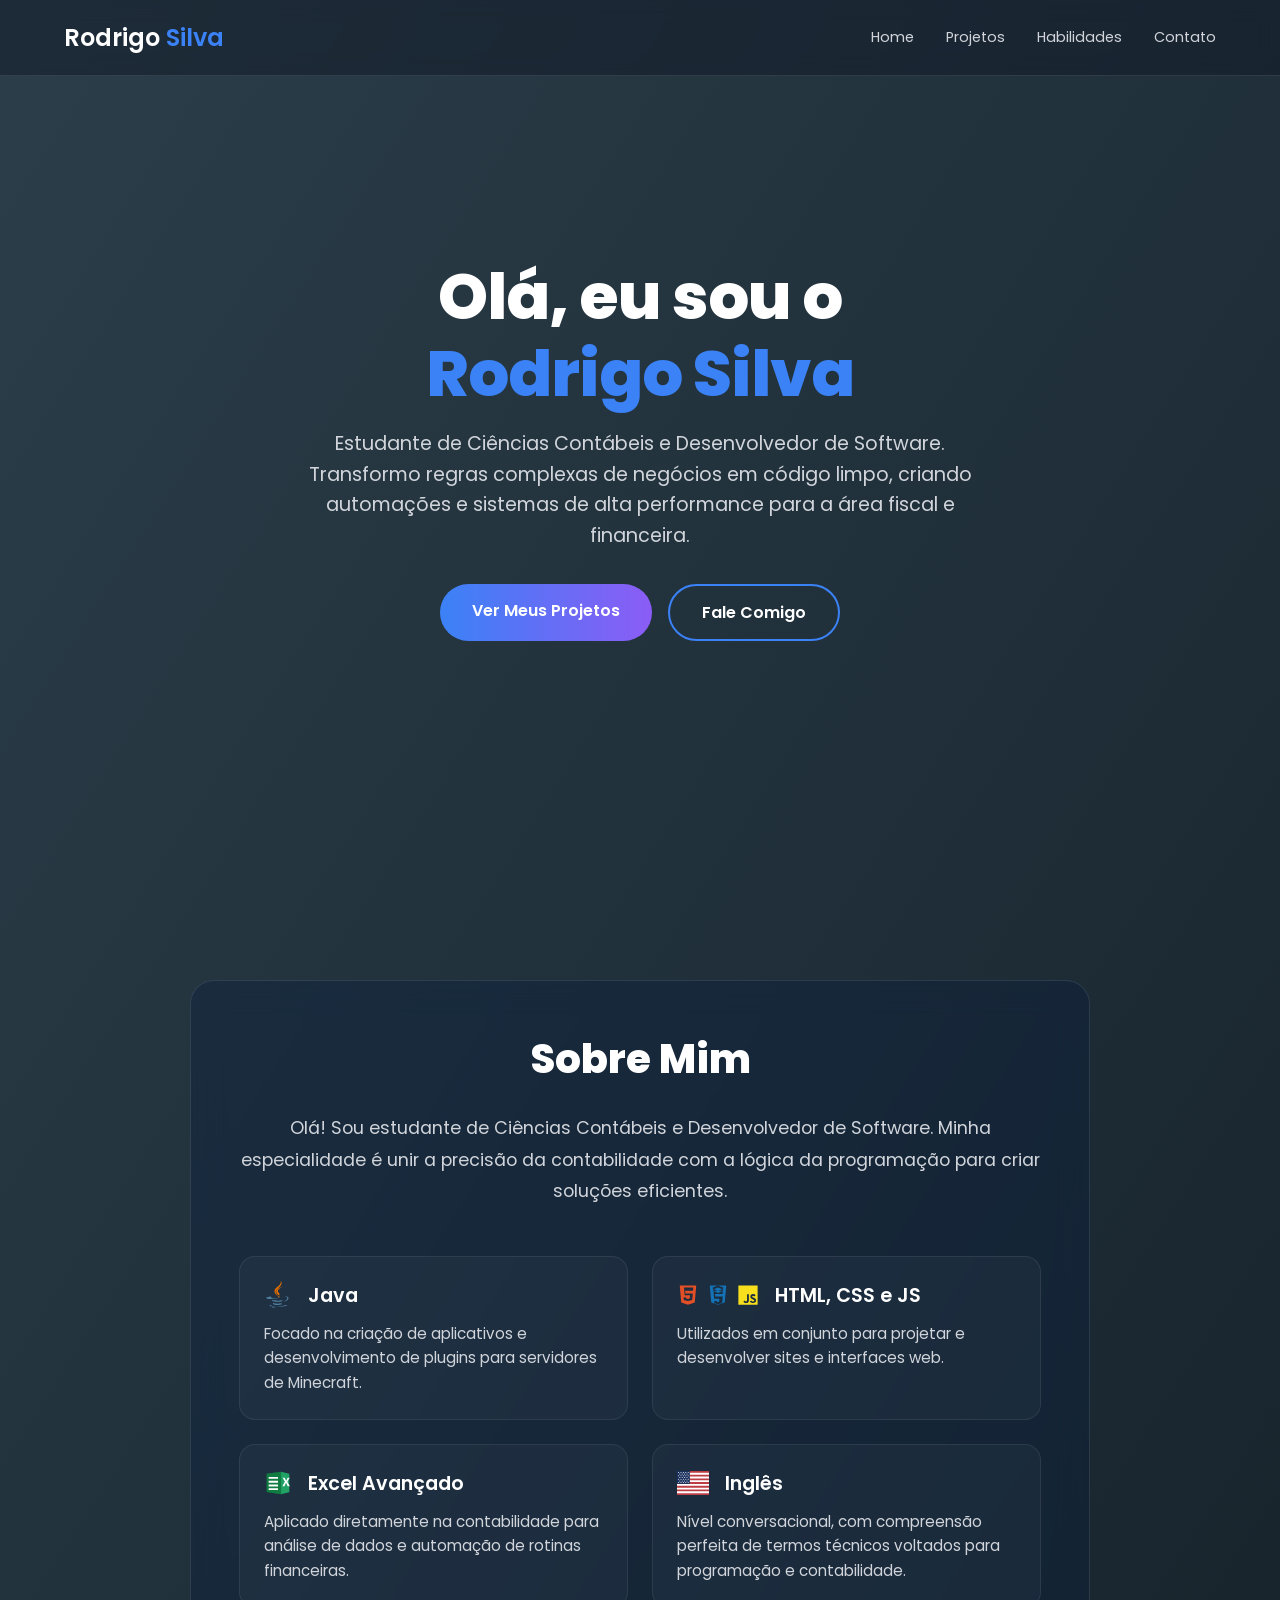
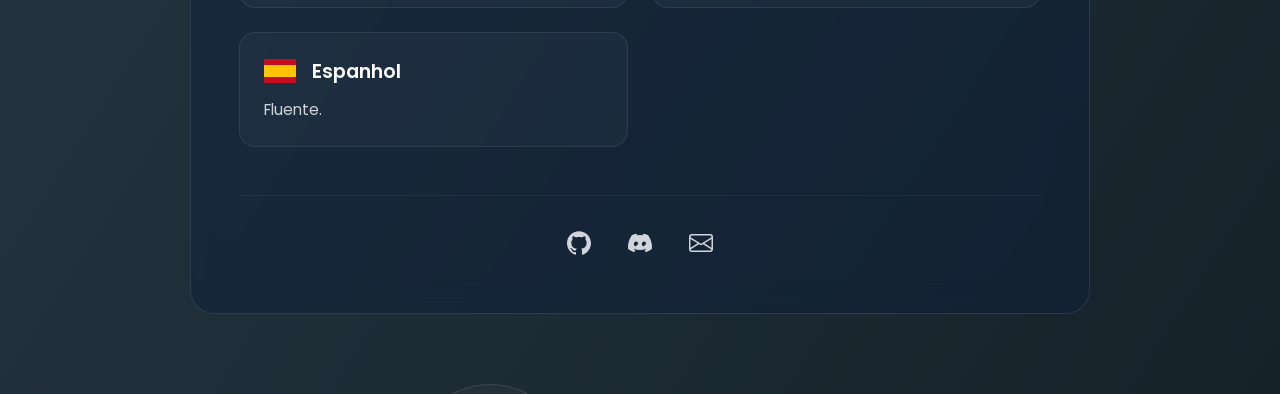
==== index.html @ f83a3d89 "Initial commit" ====
<!DOCTYPE html>
<html lang="pt-br">
<head>
    <meta charset="UTF-8">
    <meta name="viewport" content="width=device-width, initial-scale=1.0">
    <title>Rodrigo Silva - Portfólio</title>

    <!-- Google Fonts: Poppins -->
    <link rel="preconnect" href="https://fonts.googleapis.com">
    <link rel="preconnect" href="https://fonts.gstatic.com" crossorigin>
    <link href="https://fonts.googleapis.com/css2?family=Poppins:wght@400;600;800&display=swap" rel="stylesheet">

    <link rel="stylesheet" href="css/style.css">
</head>
<body>

    <ul class="bg-bubbles">
        <li></li>
        <li></li>
        <li></li>
        <li></li>
        <li></li>
        <li></li>
        <li></li>
        <li></li>
        <li></li>
        <li></li>
    </ul>

    <!-- ==========================================================================
       HERO SECTION (PRIMEIRA DOBRA)
       ========================================================================== -->
    <section class="hero-section">

        <header class="navbar">
            <div class="navbar-container">
                <a href="#" class="logo">Rodrigo <span class="logo-highlight">Silva</span></a>
                <nav class="nav-menu">
                    <a href="#" class="nav-link">Home</a>
                    <a href="#projetos" class="nav-link">Projetos</a>
                    <a href="#sobre-mim" class="nav-link">Habilidades</a>
                    <a href="#contato" class="nav-link">Contato</a>
                </nav>
            </div>
        </header>

        <div class="hero-content">
            <h1 class="hero-headline">Olá, eu sou o <br/><span class="logo-highlight">Rodrigo Silva</span></h1>
            <p class="hero-subheadline">
                Estudante de Ciências Contábeis e Desenvolvedor de Software. Transformo regras complexas de negócios em código limpo, criando automações e sistemas de alta performance para a área fiscal e financeira.
            </p>
            <div class="hero-actions">
                <a href="#projetos" class="btn btn-primary">Ver Meus Projetos</a>
                <a href="#contato" class="btn btn-secondary">Fale Comigo</a>
            </div>
        </div>

    </section>

    <!-- ==========================================================================
       SEÇÃO SOBRE MIM & HABILIDADES (GLASSMORPHISM)
       ========================================================================== -->
    <section id="sobre-mim" class="about-section">
        <div class="about-card">

            <div class="about-info">
                <h2 class="about-name">Sobre Mim</h2>
                <p class="about-bio">
                    Olá! Sou estudante de Ciências Contábeis e Desenvolvedor de Software. Minha especialidade é unir a precisão da contabilidade com a lógica da programação para criar soluções eficientes.
                </p>

                <!-- Nova Grade de Habilidades -->
                <div class="skills-grid">

                    <!-- Card Java -->
                    <div class="skill-card java">
                        <div class="skill-header">
                            <svg xmlns="http://www.w3.org/2000/svg" viewBox="0 0 32 32" width="28" height="28">
                                <path d="M16.05 8.44c6.59-5.11 3.21-8.44 3.21-8.44.5 5.29-5.45 6.54-7.04 10.17-1.09 2.48.74 4.65 3.83 7.39-.27-.61-.69-1.2-1.12-1.79-1.45-2.03-2.96-4.15 1.12-7.33z" fill="#E76F00"/>
                                <path d="M17.1 18.68s1.98-1.6-1.59-3.38c-5.32-6.03 5.82-8.76 5.82-8.76-6.8 3.28-5.79 5.22-4.08 7.58 1.83 2.54-2.15 4.56-2.15 4.56z" fill="#E76F00"/>
                                <path d="M22.94 23.45c6.1-3.12 3.28-6.12 1.31-5.71-.48.1-.7.18-.7.18s.18-.28.52-.4c3.9-1.35 6.9 3.97-1.25 6.08 0 0.09-.08.12-.15z" fill="#5382A1"/>
                                <path d="M10.23 19.5c-3.82-.5-2.09-1.88-2.09-1.88s-2.3-.15-5.12 1.19c-3.34 1.59 8.26 2.31 14.27.76.62-.42 1.49-.78 1.49-.78s-2.46.43-4.91.63c-2.99.25-6.21.3-7.82.08z" fill="#5382A1"/>
                                <path d="M11.69 22.48c-2.13-.22-.74-1.23-.74-1.23-5.51 1.8 3.07 3.84 10.77 1.62-.82-.28-1.34-.8-1.34-.8-3.76.71-5.94.69-8.69-.41z" fill="#5382A1"/>
                                <path d="M12.61 25.7c-2.13-.24-.88-.95-.88-.95-5.01 1.37 3.04 4.21 9.41 1.53-1.04-.4-1.79-.86-1.79-.86-2.84.53-4.16.57-6.74.28z" fill="#5382A1"/>
                                <path d="M25.94 27.34s.92.75-1.01 1.32c-3.68 1.1-15.31 1.43-18.54.04-1.16-.5 1.02-1.19 1.7-1.37 0 0.07.85 1.78 1.62 3.19 1.44 13.49 2.59 16.07-1.61z" fill="#5382A1"/>
                            </svg>
                            <h3>Java</h3>
                        </div>
                        <p class="skill-desc">Focado na criação de aplicativos e desenvolvimento de plugins para servidores de Minecraft.</p>
                    </div>

                    <!-- Card Web (HTML, CSS, JS) -->
                    <div class="skill-card web">
                        <div class="skill-header">
                            <div class="skill-icons">
                                <svg xmlns="http://www.w3.org/2000/svg" viewBox="0 0 384 512" width="22" height="22">
                                    <path fill="#e34f26" d="M0 32l34.9 395.8L191.5 480l157.6-52.2L384 32H0zm308.6 127.9H124.4l5.2 58.5h173.6l-13.5 152.1-98.3 26.5-98.3-26.5-4.8-53.7h59.6l1.9 21.2 41.7 11.2 41.7-11.2 6.5-73.4H114.3l-16.4-184.2h217.2l-6.5 73.4z"/>
                                </svg>
                                <svg xmlns="http://www.w3.org/2000/svg" viewBox="0 0 384 512" width="22" height="22">
                                    <path fill="#1572b6" d="M0 32l34.9 395.8L192 480l157.1-52.2L384 32H0zm313.1 80l-4.8 47.3L192 208l-116.3-48.7 4.8-47.3L192 160l121.1-48zM75.7 128l-4.8-48L192 32l121.1 48-4.8 48L192 80 75.7 128zm32.5 320.1l-4.8-53.7H163l1.9 21.2 27.1 7.3 27.1-7.3 6.5-73.4H103.3l-16.4-184.2h217.2l-6.5 73.4H124.4l5.2 58.5h173.6l-13.5 152.1-98.2 26.5-98.3-26.5z"/>
                                </svg>
                                <svg xmlns="http://www.w3.org/2000/svg" viewBox="0 0 448 512" width="22" height="22">
                                    <path fill="#f7df1e" d="M0 32v448h448V32H0zm243.8 349.4c0 43.6-25.6 63.5-62.9 63.5-33.7 0-53.2-17.4-63.2-38.5l34.3-20.7c6.6 11.7 12.6 21.6 27.1 21.6 13.8 0 22.6-5.4 22.6-26.5V237.7h42.1v143.7zm99.6 63.5c-39.1 0-64.4-18.6-76.7-43l34.3-19.8c9 14.7 20.8 25.6 41.5 25.6 17.4 0 28.6-8.7 28.6-20.8 0-14.4-11.4-19.5-30.7-28l-10.5-4.5c-30.4-12.9-50.5-29.2-50.5-63.5 0-31.6 24.1-55.6 61.6-55.6 26.8 0 46 9.3 59.8 33.7L368 290c-7.2-12.9-15-18-27.1-18-12.3 0-20.1 7.8-20.1 18 0 12.6 7.8 17.7 25.9 25.6l10.5 4.5c35.8 15.3 55.9 31 55.9 66.2 0 37.8-29.8 58.6-69.7 58.6z"/>
                                </svg>
                            </div>
                            <h3>HTML, CSS e JS</h3>
                        </div>
                        <p class="skill-desc">Utilizados em conjunto para projetar e desenvolver sites e interfaces web.</p>
                    </div>

                    <!-- Card Excel -->
                    <div class="skill-card excel">
                        <div class="skill-header">
                            <svg xmlns="http://www.w3.org/2000/svg" viewBox="0 0 24 24" width="28" height="28">
                                <path fill="#185C37" d="M14.6 2.3L2.3 4.1v15.7L14.6 21.6z"/>
                                <path fill="#21A366" d="M14.6 2.3v19.3l7.1-1.6V4z"/>
                                <path fill="#fff" d="M16 7.4h1.7l1.3 2.7 1.3-2.7h1.7l-2 3.6 2.1 3.8h-1.8l-1.4-3-1.4 3h-1.8l2.2-3.8z"/>
                                <path fill="#107C41" d="M2.3 4.1L14.6 2.3v19.3L2.3 19.8z"/>
                                <path fill="#fff" d="M4 6.8h8v1.6H4zm0 3.3h8v1.6H4zm0 3.2h8v1.6H4zm0 3.2h8v1.6H4z"/>
                            </svg>
                            <h3>Excel Avançado</h3>
                        </div>
                        <p class="skill-desc">Aplicado diretamente na contabilidade para análise de dados e automação de rotinas financeiras.</p>
                    </div>

                    <!-- Card Inglês -->
                    <div class="skill-card english">
                        <div class="skill-header">
                            <svg xmlns="http://www.w3.org/2000/svg" viewBox="0 0 640 480" width="32" height="24">
                                <path fill="#bd3d44" d="M0 0h640v480H0z"/>
                                <path d="M0 37h640v37H0zm0 74h640v37H0zm0 74h640v37H0zm0 74h640v37H0zm0 74h640v37H0zm0 74h640v37H0z" fill="#fff"/>
                                <path fill="#192f5d" d="M0 0h256v258H0z"/>
                                <g fill="#fff">
                                  <circle cx="32" cy="28" r="10" />
                                  <circle cx="80" cy="28" r="10" />
                                  <circle cx="128" cy="28" r="10" />
                                  <circle cx="176" cy="28" r="10" />
                                  <circle cx="224" cy="28" r="10" />
                                  <circle cx="56" cy="62" r="10" />
                                  <circle cx="104" cy="62" r="10" />
                                  <circle cx="152" cy="62" r="10" />
                                  <circle cx="200" cy="62" r="10" />
                                  <circle cx="32" cy="96" r="10" />
                                  <circle cx="80" cy="96" r="10" />
                                  <circle cx="128" cy="96" r="10" />
                                  <circle cx="176" cy="96" r="10" />
                                  <circle cx="224" cy="96" r="10" />
                                  <circle cx="56" cy="130" r="10" />
                                  <circle cx="104" cy="130" r="10" />
                                  <circle cx="152" cy="130" r="10" />
                                  <circle cx="200" cy="130" r="10" />
                                  <circle cx="32" cy="164" r="10" />
                                  <circle cx="80" cy="164" r="10" />
                                  <circle cx="128" cy="164" r="10" />
                                  <circle cx="176" cy="164" r="10" />
                                  <circle cx="224" cy="164" r="10" />
                                  <circle cx="56" cy="198" r="10" />
                                  <circle cx="104" cy="198" r="10" />
                                  <circle cx="152" cy="198" r="10" />
                                  <circle cx="200" cy="198" r="10" />
                                  <circle cx="32" cy="232" r="10" />
                                  <circle cx="80" cy="232" r="10" />
                                  <circle cx="128" cy="232" r="10" />
                                  <circle cx="176" cy="232" r="10" />
                                  <circle cx="224" cy="232" r="10" />
                                </g>
                            </svg>
                            <h3>Inglês</h3>
                        </div>
                        <p class="skill-desc">Nível conversacional, com compreensão perfeita de termos técnicos voltados para programação e contabilidade.</p>
                    </div>

                    <!-- Card Espanhol -->
                    <div class="skill-card spanish">
                        <div class="skill-header">
                            <svg xmlns="http://www.w3.org/2000/svg" viewBox="0 0 640 480" width="32" height="24">
                                <path fill="#c60b1e" d="M0 0h640v480H0z"/>
                                <path fill="#ffc400" d="M0 120h640v240H0z"/>
                            </svg>
                            <h3>Espanhol</h3>
                        </div>
                        <p class="skill-desc">Fluente.</p>
                    </div>

                </div>

                <div id="contato" class="social-icons">
                    <a href="#" class="social-icon github" target="_blank">
                        <svg role="img" viewBox="0 0 24 24" xmlns="http://www.w3.org/2000/svg" width="24" height="24">
                            <path fill="currentColor" d="M12 .297c-6.63 0-12 5.373-12 12 0 5.303 3.438 9.8 8.205 11.385.6.113.82-.258.82-.577 0-.285-.01-1.04-.015-2.04-3.338.724-4.042-1.61-4.042-1.61C4.422 18.07 3.633 17.7 3.633 17.7c-1.087-.744.084-.729.084-.729 1.205.084 1.838 1.236 1.838 1.236 1.07 1.835 2.809 1.305 3.495.998.108-.776.417-1.305.76-1.605-2.665-.3-5.466-1.332-5.466-5.93 0-1.31.465-2.38 1.235-3.22-.135-.303-.54-1.523.105-3.176 0 0 1.005-.322 3.3 1.23.96-.267 1.98-.399 3-.405 1.02.006 2.04.138 3 .405 2.28-1.552 3.285-1.23 3.285-1.23.645 1.653.24 2.873.12 3.176.765.84 1.23 1.91 1.23 3.22 0 4.61-2.805 5.625-5.475 5.92.42.36.81 1.096.81 2.22v3.29c0 .319.19.694.82.576C20.565 22.092 24 17.592 24 12.297c0-6.627-5.373-12-12-12"/>
                        </svg>
                    </a>
                    <a href="SEU_LINK_DO_DISCORD_AQUI" class="social-icon discord" target="_blank">
                      <svg xmlns="http://www.w3.org/2000/svg" viewBox="0 0 16 16" width="24" height="24">
                        <path fill="currentColor" d="M13.545 2.907a13.2 13.2 0 0 0-3.257-1.011.05.05 0 0 0-.052.025c-.141.25-.297.577-.406.833a12.2 12.2 0 0 0-3.658 0 8 8 0 0 0-.412-.833.05.05 0 0 0-.052-.025c-1.125.194-2.22.534-3.257 1.011a.04.04 0 0 0-.021.018C.356 6.024-.213 9.047.066 12.032q.003.022.021.037a13.3 13.3 0 0 0 3.995 2.02.05.05 0 0 0 .056-.019q.463-.63.818-1.329a.05.05 0 0 0-.01-.059l-.018-.011a9 9 0 0 1-1.248-.595.05.05 0 0 1-.02-.066l.015-.019q.127-.095.248-.195a.05.05 0 0 1 .051-.007c2.619 1.196 5.454 1.196 8.041 0a.05.05 0 0 1 .053.007q.121.1.248.195a.05.05 0 0 1-.004.085 8 8 0 0 1-1.249.594.05.05 0 0 0-.03.03.05.05 0 0 0 .003.041c.24.465.515.909.817 1.329a.05.05 0 0 0 .056.019 13.2 13.2 0 0 0 4.001-2.02.05.05 0 0 0 .021-.037c.334-3.451-.559-6.449-2.366-9.106a.03.03 0 0 0-.02-.019m-8.198 7.307c-.789 0-1.438-.724-1.438-1.612s.637-1.613 1.438-1.613c.807 0 1.45.73 1.438 1.613-.888.637-1.612 1.438-1.438 1.612m5.316 0c-.788 0-1.438-.724-1.438-1.612s.637-1.613 1.438-1.613c.807 0 1.451.73 1.438 1.613-.888.631-1.612 1.438-1.438 1.612"/>
                      </svg>
                    </a>
                    <a href="mailto:seu-email@dominio.com" class="social-icon email" target="_blank">
                      <svg xmlns="http://www.w3.org/2000/svg" viewBox="0 0 16 16" width="24" height="24">
                        <path fill="currentColor" d="M0 4a2 2 0 0 1 2-2h12a2 2 0 0 1 2 2v8a2 2 0 0 1-2 2H2a2 2 0 0 1-2-2zm2-1a1 1 0 0 0-1 1v.217l7 4.2 7-4.2V4a1 1 0 0 0-1-1zm13 2.383-4.708 2.825L15 11.105zm-.034 6.876-5.64-3.471L8 9.583l-1.326-.795-5.64 3.47A1 1 0 0 0 2 13h12a1 1 0 0 0.966-.741M1 11.105l4.708-2.897L1 5.383z"/>
                      </svg>
                    </a>
                </div>
            </div>
        </div>
    </section>

</body>
</html>
---- css/style.css ----
/* ==========================================================================
   DARK MODE HERO SECTION - PREMIUM LANDING PAGE
   ========================================================================== */

/* -------------------------------------------------------------------------- */
/*   1. CONFIGURAÇÕES GLOBAIS E VARIÁVEIS DE DESIGN
/* -------------------------------------------------------------------------- */
:root {
    /* Paleta de Cores */
    --cor-texto-principal: #FFFFFF;
    --cor-texto-secundario: #d1d5db; /* Cinza claro */
    --gradiente-acao: linear-gradient(90deg, #3B82F6 0%, #8B5CF6 100%); /* Azul Neon -> Roxo */
    --cor-borda-fantasma: #3B82F6;
    --cor-fundo-overlay: rgba(0, 0, 0, 0.7);
    --cor-fundo-navbar: rgba(17, 24, 39, 0.5); /* Fundo escuro semi-transparente */
    --cor-fundo-glass: rgba(10, 30, 60, 0.4);
    --cor-borda-glass: rgba(255, 255, 255, 0.1);
    --cor-icone-hover: #3B82F6; /* Azul Vibrante */

    /* Tipografia */
    --fonte-principal: 'Poppins', sans-serif;

    /* Transições */
    --transicao-suave: all 0.3s ease-in-out;
}

/* -------------------------------------------------------------------------- */
/*   2. RESET E ESTILO BASE
/* -------------------------------------------------------------------------- */
* {
    margin: 0;
    padding: 0;
    box-sizing: border-box;
}

body {
    font-family: var(--fonte-principal);
    background: linear-gradient(to bottom right, #2b3e4a, #16222a);
    color: var(--cor-texto-principal);
    -webkit-font-smoothing: antialiased;
    -moz-osx-font-smoothing: grayscale;
    min-height: 100vh;
    overflow-x: hidden;
    position: relative;
    /* Comportamento de rolagem suave para links internos (âncoras) */
    scroll-behavior: smooth;
}

/* Oculte o overlay antigo da floresta */
.hero-overlay {
    display: none;
}

/* ==========================================================================
   ANIMAÇÃO DE FUNDO (BOLHAS FLUTUANTES)
   ========================================================================== */
.bg-bubbles {
    position: absolute;
    top: 0;
    left: 0;
    width: 100%;
    height: 100%;
    z-index: 0; /* Fica atrás de todo o conteúdo */
    overflow: hidden;
}

.bg-bubbles li {
    position: absolute;
    list-style: none;
    display: block;
    width: 40px;
    height: 40px;
    /* Cor e borda das bolhas (branco quase transparente) */
    background-color: rgba(255, 255, 255, 0.03);
    border: 1px solid rgba(255, 255, 255, 0.1);
    border-radius: 50%;
    bottom: -150px;
    /* Configuração da animação infinita */
    animation: floatUp 25s infinite linear;
}

/* Tamanhos, posições e velocidades diferentes para cada bolha */
.bg-bubbles li:nth-child(1) { left: 10%; width: 80px; height: 80px; animation-delay: 0s; }
.bg-bubbles li:nth-child(2) { left: 20%; width: 30px; height: 30px; animation-delay: 2s; animation-duration: 17s; }
.bg-bubbles li:nth-child(3) { left: 25%; width: 50px; height: 50px; animation-delay: 4s; }
.bg-bubbles li:nth-child(4) { left: 40%; width: 60px; height: 60px; animation-delay: 0s; animation-duration: 22s; }
.bg-bubbles li:nth-child(5) { left: 70%; width: 35px; height: 35px; animation-delay: 0s; }
.bg-bubbles li:nth-child(6) { left: 80%; width: 120px; height: 120px; animation-delay: 3s; }
.bg-bubbles li:nth-child(7) { left: 32%; width: 160px; height: 160px; animation-delay: 7s; }
.bg-bubbles li:nth-child(8) { left: 55%; width: 45px; height: 45px; animation-delay: 15s; animation-duration: 40s; }
.bg-bubbles li:nth-child(9) { left: 25%; width: 25px; height: 25px; animation-delay: 2s; animation-duration: 40s; }
.bg-bubbles li:nth-child(10) { left: 85%; width: 150px; height: 150px; animation-delay: 11s; }

/* A mágica do movimento */
@keyframes floatUp {
    0% {
        transform: translateY(0) scale(1);
        opacity: 1;
    }
    100% {
        transform: translateY(-1000px) scale(1.5);
        opacity: 0;
    }
}

/* -------------------------------------------------------------------------- */
/*   3. HERO SECTION E BACKGROUND
/* -------------------------------------------------------------------------- */
.hero-section {
    position: relative;
    min-height: 100vh;
    display: flex;
    flex-direction: column;
    align-items: center;
    justify-content: center;
    text-align: center;
    padding: 0 24px;
}

.navbar, .hero-content {
    position: relative;
    z-index: 2;
    width: 100%;
}

/* -------------------------------------------------------------------------- */
/*   4. NAVBAR (MENU NO TOPO)
/* -------------------------------------------------------------------------- */
.navbar {
    position: absolute;
    top: 0;
    left: 0;
    padding: 20px 0;
    width: 100%;
    background-color: var(--cor-fundo-navbar);
    backdrop-filter: blur(10px);
    -webkit-backdrop-filter: blur(10px);
    border-bottom: 1px solid var(--cor-borda-glass);
}

.navbar-container {
    max-width: 1200px;
    margin: 0 auto;
    padding: 0 24px;
    display: flex;
    justify-content: space-between;
    align-items: center;
}

.logo {
    font-size: 1.5em;
    font-weight: 600;
    color: var(--cor-texto-principal);
    text-decoration: none;
}

.logo-highlight {
    color: var(--cor-borda-fantasma);
}

.nav-menu {
    display: flex;
    gap: 32px;
}

.nav-link {
    color: var(--cor-texto-secundario);
    text-decoration: none;
    font-size: 0.9em;
    font-weight: 400;
    transition: var(--transicao-suave);
}

.nav-link:hover {
    color: var(--cor-texto-principal);
}

/* -------------------------------------------------------------------------- */
/*   5. CONTEÚDO CENTRAL (TIPOGRAFIA)
/* -------------------------------------------------------------------------- */
.hero-content {
    max-width: 900px;
}

.hero-headline {
    font-size: 4rem;
    font-weight: 800;
    line-height: 1.2;
    margin-bottom: 16px;
    letter-spacing: -1px;
}

.hero-subheadline {
    font-size: 1.2rem;
    font-weight: 400;
    color: var(--cor-texto-secundario);
    max-width: 700px;
    margin: 0 auto 32px auto;
    line-height: 1.6;
}

/* -------------------------------------------------------------------------- */
/*   6. BOTÕES DE AÇÃO (PILL BUTTONS)
/* -------------------------------------------------------------------------- */
.hero-actions {
    display: flex;
    justify-content: center;
    gap: 16px;
}

.btn {
    padding: 14px 32px;
    border-radius: 50px;
    text-decoration: none;
    font-weight: 600;
    font-size: 1em;
    transition: var(--transicao-suave);
    display: inline-block;
}

.btn-primary {
    background: var(--gradiente-acao);
    color: var(--cor-texto-principal);
    border: none;
}

.btn-primary:hover {
    transform: translateY(-3px);
    box-shadow: 0 10px 20px rgba(0, 0, 0, 0.2);
    filter: brightness(1.1);
}

.btn-secondary {
    background-color: transparent;
    color: var(--cor-texto-principal);
    border: 2px solid var(--cor-borda-fantasma);
}

.btn-secondary:hover {
    background-color: var(--cor-borda-fantasma);
    color: var(--cor-texto-principal);
}

/* -------------------------------------------------------------------------- */
/*   7. SEÇÃO SOBRE MIM (GLASSMORPHISM) E SEÇÕES DE CONTEÚDO
/* -------------------------------------------------------------------------- */
.about-section {
    padding: 80px 24px;
    display: flex;
    justify-content: center;
    align-items: center;
    min-height: 60vh;
    /* Define padding no topo para compensar a navbar fixa ao rolar (ancoragem) */
    scroll-margin-top: 80px;
}

.about-card {
    max-width: 900px; /* Aumentado para acomodar os cards lado a lado se necessário */
    width: 100%;
    background: var(--cor-fundo-glass);
    backdrop-filter: blur(16px);
    -webkit-backdrop-filter: blur(16px);
    border: 1px solid var(--cor-borda-glass);
    border-radius: 24px;
    padding: 48px;
    /* Remover text-align: center para permitir alinhamento esquerdo na bio e grid nas skills */
}

.about-info {
    width: 100%;
}

.about-name {
    font-size: 2.5em;
    font-weight: 800;
    color: var(--cor-texto-principal);
    margin-bottom: 24px;
    text-align: center;
}

.about-bio {
    font-size: 1.1em;
    line-height: 1.8;
    color: var(--cor-texto-secundario);
    margin-bottom: 48px;
    text-align: center;
    max-width: 800px;
    margin-left: auto;
    margin-right: auto;
}

/* NOVO: Layout em Grade para as Habilidades */
.skills-grid {
    display: grid;
    /* Cria colunas responsivas que se ajustam automaticamente */
    grid-template-columns: repeat(auto-fit, minmax(300px, 1fr));
    gap: 24px;
    margin-bottom: 48px;
}

.skill-card {
    background-color: rgba(255, 255, 255, 0.03);
    border: 1px solid rgba(255, 255, 255, 0.08);
    border-radius: 16px;
    padding: 24px;
    transition: var(--transicao-suave);
    display: flex;
    flex-direction: column;
    gap: 12px;
}

.skill-header {
    display: flex;
    align-items: center;
    gap: 16px;
}

.skill-icons {
    display: flex;
    gap: 8px; /* Para quando houver múltiplos ícones, como no card Web */
}

.skill-header h3 {
    font-size: 1.2em;
    font-weight: 600;
    color: var(--cor-texto-principal);
    margin: 0;
}

.skill-desc {
    font-size: 0.95em;
    color: var(--cor-texto-secundario);
    line-height: 1.6;
    margin: 0;
}

/* Transição do SVG independente dentro do card */
.skill-card svg {
  transition: transform 0.3s cubic-bezier(0.175, 0.885, 0.32, 1.275);
}

/* O pequeno 'pulo' do ícone ao passar o mouse no card inteiro */
.skill-card:hover svg {
  transform: scale(1.1) translateY(-2px);
}

/* Cores de Hover Específicas por Card (Borda e Fundo sutil) */
.skill-card.java:hover {
  background-color: rgba(237, 139, 0, 0.08);
  border-color: rgba(237, 139, 0, 0.3);
}

.skill-card.web:hover {
  background-color: rgba(59, 130, 246, 0.08); /* Azul genérico para o grupo */
  border-color: rgba(59, 130, 246, 0.3);
}

.skill-card.excel:hover {
  background-color: rgba(29, 111, 66, 0.08);
  border-color: rgba(29, 111, 66, 0.3);
}

.skill-card.english:hover {
  background-color: rgba(189, 61, 68, 0.08);
  border-color: rgba(189, 61, 68, 0.3);
}

.skill-card.spanish:hover {
  background-color: rgba(255, 196, 0, 0.08);
  border-color: rgba(255, 196, 0, 0.3);
}


/* -------------------------------------------------------------------------- */
/*   8. ÍCONES SOCIAIS E CONTATO (RODAPÉ/FIM DA PÁGINA)
/* -------------------------------------------------------------------------- */
.social-icons {
    display: flex;
    gap: 16px;
    justify-content: center;
    align-items: center;
    /* Define padding no topo para compensar a navbar fixa ao rolar (ancoragem) */
    scroll-margin-top: 80px;
    padding-top: 24px;
    border-top: 1px solid rgba(255,255,255,0.05); /* Separador visual sutil */
}

.social-icon {
  display: inline-flex;
  align-items: center;
  justify-content: center;
  width: 45px;
  height: 45px;
  color: #d1d5db;
  background-color: transparent;
  border-radius: 50%;
  transition: all 0.3s ease;
  text-decoration: none;
}

.social-icon svg {
  fill: currentColor;
  transition: transform 0.3s ease;
}

.social-icon.github:hover {
    color: var(--cor-icone-hover);
    filter: drop-shadow(0 0 8px rgba(59, 130, 246, 0.8));
    transform: translateY(-3px);
}

.social-icon.discord:hover {
  color: #5865F2;
  background-color: rgba(88, 101, 242, 0.15);
}

.social-icon.discord:hover svg {
  transform: scale(1.15);
}

.social-icon.email:hover {
  color: #ea4335;
  background-color: rgba(234, 67, 53, 0.15);
}

.social-icon.email:hover svg {
  transform: scale(1.15);
}

/* -------------------------------------------------------------------------- */
/*   9. RESPONSIVIDADE
/* -------------------------------------------------------------------------- */
@media (max-width: 768px) {
    .hero-headline {
        font-size: 2.5rem;
    }

    .hero-subheadline {
        font-size: 1rem;
    }

    .nav-menu {
        display: none;
    }

    .hero-actions {
        flex-direction: column;
        align-items: center;
    }

    .btn {
        width: 100%;
        max-width: 300px;
    }

    .about-card {
        padding: 32px;
    }
}
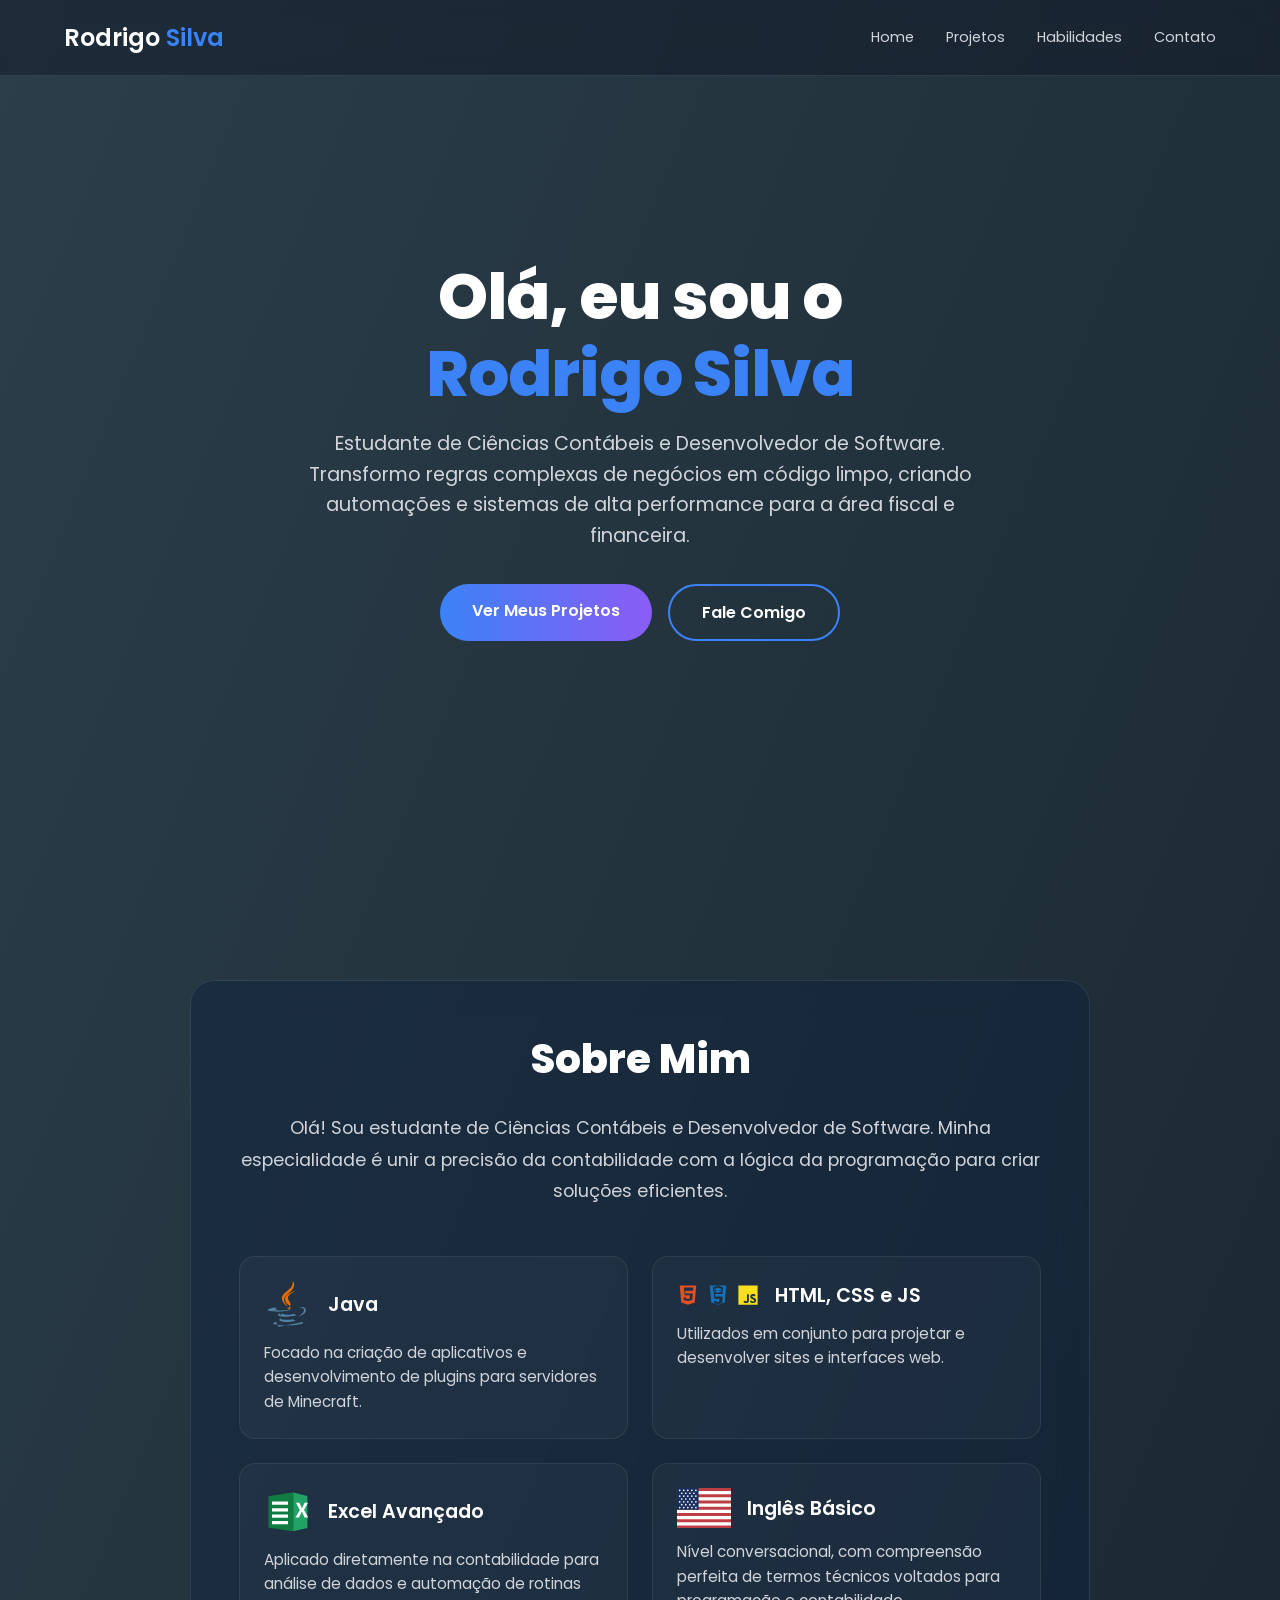
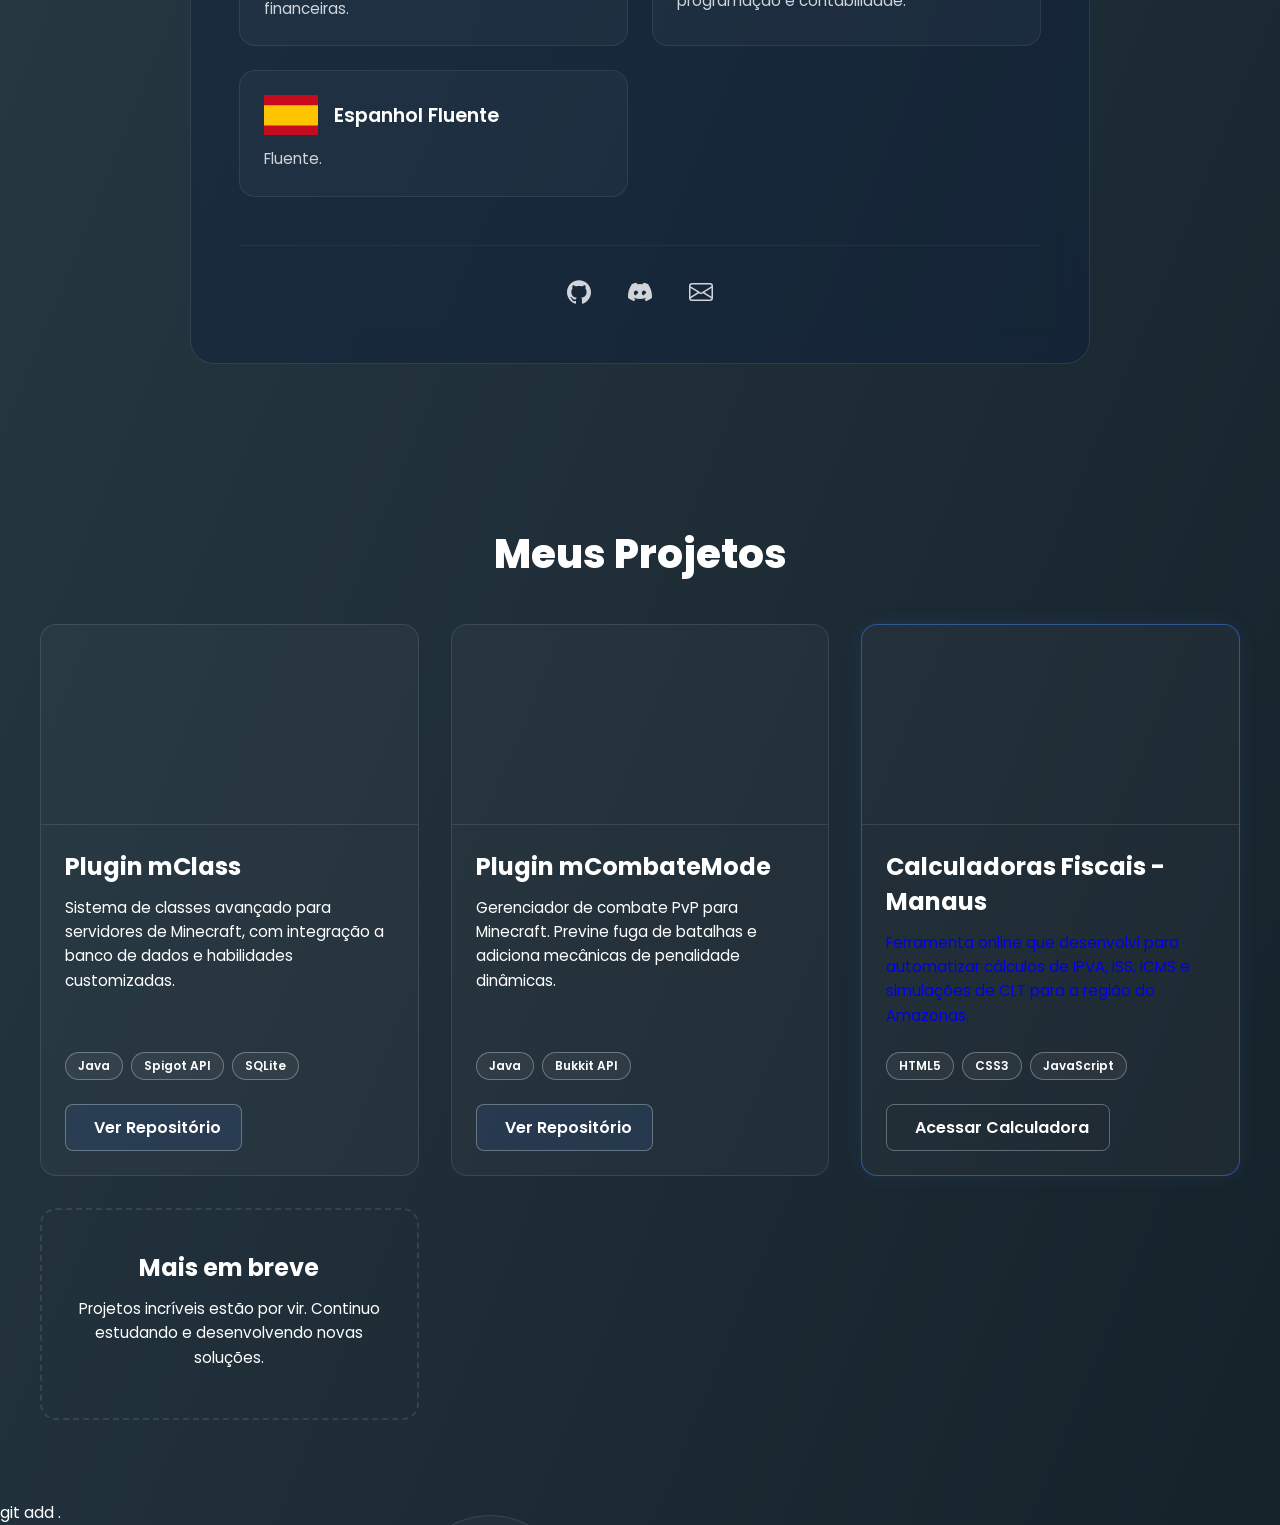
==== commit 9504dc97: "Sincronização total: removendo ignore e forçando arquivos" ====
--- a/index.html
+++ b/index.html
@@ -1,209 +1,281 @@
 <!DOCTYPE html>
 <html lang="pt-br">
 <head>
-    <meta charset="UTF-8">
-    <meta name="viewport" content="width=device-width, initial-scale=1.0">
-    <title>Rodrigo Silva - Portfólio</title>
-
-    <!-- Google Fonts: Poppins -->
-    <link rel="preconnect" href="https://fonts.googleapis.com">
-    <link rel="preconnect" href="https://fonts.gstatic.com" crossorigin>
-    <link href="https://fonts.googleapis.com/css2?family=Poppins:wght@400;600;800&display=swap" rel="stylesheet">
-
-    <link rel="stylesheet" href="css/style.css">
+  <meta charset="UTF-8">
+  <meta name="viewport" content="width=device-width, initial-scale=1.0">
+  <title>Rodrigo Silva - Portfólio</title>
+
+  <!-- Google Fonts: Poppins -->
+  <link rel="preconnect" href="https://fonts.googleapis.com">
+  <link rel="preconnect" href="https://fonts.gstatic.com" crossorigin>
+  <link href="https://fonts.googleapis.com/css2?family=Poppins:wght@400;600;800&display=swap" rel="stylesheet">
+
+  <link rel="stylesheet" href="css/style.css">
 </head>
 <body>
 
-    <ul class="bg-bubbles">
-        <li></li>
-        <li></li>
-        <li></li>
-        <li></li>
-        <li></li>
-        <li></li>
-        <li></li>
-        <li></li>
-        <li></li>
-        <li></li>
-    </ul>
-
-    <!-- ==========================================================================
-       HERO SECTION (PRIMEIRA DOBRA)
-       ========================================================================== -->
-    <section class="hero-section">
-
-        <header class="navbar">
-            <div class="navbar-container">
-                <a href="#" class="logo">Rodrigo <span class="logo-highlight">Silva</span></a>
-                <nav class="nav-menu">
-                    <a href="#" class="nav-link">Home</a>
-                    <a href="#projetos" class="nav-link">Projetos</a>
-                    <a href="#sobre-mim" class="nav-link">Habilidades</a>
-                    <a href="#contato" class="nav-link">Contato</a>
-                </nav>
+<ul class="bg-bubbles">
+  <li></li>
+  <li></li>
+  <li></li>
+  <li></li>
+  <li></li>
+  <li></li>
+  <li></li>
+  <li></li>
+  <li></li>
+  <li></li>
+</ul>
+
+<!-- ==========================================================================
+   HERO SECTION (PRIMEIRA DOBRA)
+   ========================================================================== -->
+<section class="hero-section">
+
+  <header class="navbar">
+    <div class="navbar-container">
+      <a href="#" class="logo">Rodrigo <span class="logo-highlight">Silva</span></a>
+      <nav class="nav-menu">
+        <a href="#" class="nav-link">Home</a>
+        <a href="#projetos" class="nav-link">Projetos</a>
+        <a href="#sobre-mim" class="nav-link">Habilidades</a>
+        <a href="#contato" class="nav-link">Contato</a>
+      </nav>
+    </div>
+  </header>
+
+  <div class="hero-content">
+    <h1 class="hero-headline">Olá, eu sou o <br/><span class="logo-highlight">Rodrigo Silva</span></h1>
+    <p class="hero-subheadline">
+      Estudante de Ciências Contábeis e Desenvolvedor de Software. Transformo regras complexas de negócios em código limpo, criando automações e sistemas de alta performance para a área fiscal e financeira.
+    </p>
+    <div class="hero-actions">
+      <a href="#projetos" class="btn btn-primary">Ver Meus Projetos</a>
+      <a href="#contato" class="btn btn-secondary">Fale Comigo</a>
+    </div>
+  </div>
+
+</section>
+
+<!-- ==========================================================================
+   SEÇÃO SOBRE MIM & HABILIDADES (GLASSMORPHISM)
+   ========================================================================== -->
+<section id="sobre-mim" class="about-section">
+  <div class="about-card">
+
+    <div class="about-info">
+      <h2 class="about-name">Sobre Mim</h2>
+      <p class="about-bio">
+        Olá! Sou estudante de Ciências Contábeis e Desenvolvedor de Software. Minha especialidade é unir a precisão da contabilidade com a lógica da programação para criar soluções eficientes.
+      </p>
+
+      <!-- Nova Grade de Habilidades -->
+      <div class="skills-grid">
+
+        <!-- Card Java -->
+        <div class="skill-card java">
+          <div class="skill-header">
+            <svg xmlns="http://www.w3.org/2000/svg" viewBox="0 0 32 32" width="48" height="48">
+              <path d="M16.05 8.44c6.59-5.11 3.21-8.44 3.21-8.44.5 5.29-5.45 6.54-7.04 10.17-1.09 2.48.74 4.65 3.83 7.39-.27-.61-.69-1.2-1.12-1.79-1.45-2.03-2.96-4.15 1.12-7.33z" fill="#E76F00"/>
+              <path d="M17.1 18.68s1.98-1.6-1.59-3.38c-5.32-6.03 5.82-8.76 5.82-8.76-6.8 3.28-5.79 5.22-4.08 7.58 1.83 2.54-2.15 4.56-2.15 4.56z" fill="#E76F00"/>
+              <path d="M22.94 23.45c6.1-3.12 3.28-6.12 1.31-5.71-.48.1-.7.18-.7.18s.18-.28.52-.4c3.9-1.35 6.9 3.97-1.25 6.08 0 0.09-.08.12-.15z" fill="#5382A1"/>
+              <path d="M10.23 19.5c-3.82-.5-2.09-1.88-2.09-1.88s-2.3-.15-5.12 1.19c-3.34 1.59 8.26 2.31 14.27.76.62-.42 1.49-.78 1.49-.78s-2.46.43-4.91.63c-2.99.25-6.21.3-7.82.08z" fill="#5382A1"/>
+              <path d="M11.69 22.48c-2.13-.22-.74-1.23-.74-1.23-5.51 1.8 3.07 3.84 10.77 1.62-.82-.28-1.34-.8-1.34-.8-3.76.71-5.94.69-8.69-.41z" fill="#5382A1"/>
+              <path d="M12.61 25.7c-2.13-.24-.88-.95-.88-.95-5.01 1.37 3.04 4.21 9.41 1.53-1.04-.4-1.79-.86-1.79-.86-2.84.53-4.16.57-6.74.28z" fill="#5382A1"/>
+              <path d="M25.94 27.34s.92.75-1.01 1.32c-3.68 1.1-15.31 1.43-18.54.04-1.16-.5 1.02-1.19 1.7-1.37 0 0.07.85 1.78 1.62 3.19 1.44 13.49 2.59 16.07-1.61z" fill="#5382A1"/>
+            </svg>
+            <h3>Java</h3>
+          </div>
+          <p class="skill-desc">Focado na criação de aplicativos e desenvolvimento de plugins para servidores de Minecraft.</p>
+        </div>
+
+        <!-- Card Web (HTML, CSS, JS) -->
+        <div class="skill-card web">
+          <div class="skill-header">
+            <div class="skill-icons">
+              <svg xmlns="http://www.w3.org/2000/svg" viewBox="0 0 384 512" width="22" height="22">
+                <path fill="#e34f26" d="M0 32l34.9 395.8L191.5 480l157.6-52.2L384 32H0zm308.6 127.9H124.4l5.2 58.5h173.6l-13.5 152.1-98.3 26.5-98.3-26.5-4.8-53.7h59.6l1.9 21.2 41.7 11.2 41.7-11.2 6.5-73.4H114.3l-16.4-184.2h217.2l-6.5 73.4z"/>
+              </svg>
+              <svg xmlns="http://www.w3.org/2000/svg" viewBox="0 0 384 512" width="22" height="22">
+                <path fill="#1572b6" d="M0 32l34.9 395.8L192 480l157.1-52.2L384 32H0zm313.1 80l-4.8 47.3L192 208l-116.3-48.7 4.8-47.3L192 160l121.1-48zM75.7 128l-4.8-48L192 32l121.1 48-4.8 48L192 80 75.7 128zm32.5 320.1l-4.8-53.7H163l1.9 21.2 27.1 7.3 27.1-7.3 6.5-73.4H103.3l-16.4-184.2h217.2l-6.5 73.4H124.4l5.2 58.5h173.6l-13.5 152.1-98.2 26.5-98.3-26.5z"/>
+              </svg>
+              <svg xmlns="http://www.w3.org/2000/svg" viewBox="0 0 448 512" width="22" height="22">
+                <path fill="#f7df1e" d="M0 32v448h448V32H0zm243.8 349.4c0 43.6-25.6 63.5-62.9 63.5-33.7 0-53.2-17.4-63.2-38.5l34.3-20.7c6.6 11.7 12.6 21.6 27.1 21.6 13.8 0 22.6-5.4 22.6-26.5V237.7h42.1v143.7zm99.6 63.5c-39.1 0-64.4-18.6-76.7-43l34.3-19.8c9 14.7 20.8 25.6 41.5 25.6 17.4 0 28.6-8.7 28.6-20.8 0-14.4-11.4-19.5-30.7-28l-10.5-4.5c-30.4-12.9-50.5-29.2-50.5-63.5 0-31.6 24.1-55.6 61.6-55.6 26.8 0 46 9.3 59.8 33.7L368 290c-7.2-12.9-15-18-27.1-18-12.3 0-20.1 7.8-20.1 18 0 12.6 7.8 17.7 25.9 25.6l10.5 4.5c35.8 15.3 55.9 31 55.9 66.2 0 37.8-29.8 58.6-69.7 58.6z"/>
+              </svg>
             </div>
-        </header>
-
-        <div class="hero-content">
-            <h1 class="hero-headline">Olá, eu sou o <br/><span class="logo-highlight">Rodrigo Silva</span></h1>
-            <p class="hero-subheadline">
-                Estudante de Ciências Contábeis e Desenvolvedor de Software. Transformo regras complexas de negócios em código limpo, criando automações e sistemas de alta performance para a área fiscal e financeira.
-            </p>
-            <div class="hero-actions">
-                <a href="#projetos" class="btn btn-primary">Ver Meus Projetos</a>
-                <a href="#contato" class="btn btn-secondary">Fale Comigo</a>
-            </div>
-        </div>
-
-    </section>
-
-    <!-- ==========================================================================
-       SEÇÃO SOBRE MIM & HABILIDADES (GLASSMORPHISM)
-       ========================================================================== -->
-    <section id="sobre-mim" class="about-section">
-        <div class="about-card">
-
-            <div class="about-info">
-                <h2 class="about-name">Sobre Mim</h2>
-                <p class="about-bio">
-                    Olá! Sou estudante de Ciências Contábeis e Desenvolvedor de Software. Minha especialidade é unir a precisão da contabilidade com a lógica da programação para criar soluções eficientes.
-                </p>
-
-                <!-- Nova Grade de Habilidades -->
-                <div class="skills-grid">
-
-                    <!-- Card Java -->
-                    <div class="skill-card java">
-                        <div class="skill-header">
-                            <svg xmlns="http://www.w3.org/2000/svg" viewBox="0 0 32 32" width="28" height="28">
-                                <path d="M16.05 8.44c6.59-5.11 3.21-8.44 3.21-8.44.5 5.29-5.45 6.54-7.04 10.17-1.09 2.48.74 4.65 3.83 7.39-.27-.61-.69-1.2-1.12-1.79-1.45-2.03-2.96-4.15 1.12-7.33z" fill="#E76F00"/>
-                                <path d="M17.1 18.68s1.98-1.6-1.59-3.38c-5.32-6.03 5.82-8.76 5.82-8.76-6.8 3.28-5.79 5.22-4.08 7.58 1.83 2.54-2.15 4.56-2.15 4.56z" fill="#E76F00"/>
-                                <path d="M22.94 23.45c6.1-3.12 3.28-6.12 1.31-5.71-.48.1-.7.18-.7.18s.18-.28.52-.4c3.9-1.35 6.9 3.97-1.25 6.08 0 0.09-.08.12-.15z" fill="#5382A1"/>
-                                <path d="M10.23 19.5c-3.82-.5-2.09-1.88-2.09-1.88s-2.3-.15-5.12 1.19c-3.34 1.59 8.26 2.31 14.27.76.62-.42 1.49-.78 1.49-.78s-2.46.43-4.91.63c-2.99.25-6.21.3-7.82.08z" fill="#5382A1"/>
-                                <path d="M11.69 22.48c-2.13-.22-.74-1.23-.74-1.23-5.51 1.8 3.07 3.84 10.77 1.62-.82-.28-1.34-.8-1.34-.8-3.76.71-5.94.69-8.69-.41z" fill="#5382A1"/>
-                                <path d="M12.61 25.7c-2.13-.24-.88-.95-.88-.95-5.01 1.37 3.04 4.21 9.41 1.53-1.04-.4-1.79-.86-1.79-.86-2.84.53-4.16.57-6.74.28z" fill="#5382A1"/>
-                                <path d="M25.94 27.34s.92.75-1.01 1.32c-3.68 1.1-15.31 1.43-18.54.04-1.16-.5 1.02-1.19 1.7-1.37 0 0.07.85 1.78 1.62 3.19 1.44 13.49 2.59 16.07-1.61z" fill="#5382A1"/>
-                            </svg>
-                            <h3>Java</h3>
-                        </div>
-                        <p class="skill-desc">Focado na criação de aplicativos e desenvolvimento de plugins para servidores de Minecraft.</p>
-                    </div>
-
-                    <!-- Card Web (HTML, CSS, JS) -->
-                    <div class="skill-card web">
-                        <div class="skill-header">
-                            <div class="skill-icons">
-                                <svg xmlns="http://www.w3.org/2000/svg" viewBox="0 0 384 512" width="22" height="22">
-                                    <path fill="#e34f26" d="M0 32l34.9 395.8L191.5 480l157.6-52.2L384 32H0zm308.6 127.9H124.4l5.2 58.5h173.6l-13.5 152.1-98.3 26.5-98.3-26.5-4.8-53.7h59.6l1.9 21.2 41.7 11.2 41.7-11.2 6.5-73.4H114.3l-16.4-184.2h217.2l-6.5 73.4z"/>
-                                </svg>
-                                <svg xmlns="http://www.w3.org/2000/svg" viewBox="0 0 384 512" width="22" height="22">
-                                    <path fill="#1572b6" d="M0 32l34.9 395.8L192 480l157.1-52.2L384 32H0zm313.1 80l-4.8 47.3L192 208l-116.3-48.7 4.8-47.3L192 160l121.1-48zM75.7 128l-4.8-48L192 32l121.1 48-4.8 48L192 80 75.7 128zm32.5 320.1l-4.8-53.7H163l1.9 21.2 27.1 7.3 27.1-7.3 6.5-73.4H103.3l-16.4-184.2h217.2l-6.5 73.4H124.4l5.2 58.5h173.6l-13.5 152.1-98.2 26.5-98.3-26.5z"/>
-                                </svg>
-                                <svg xmlns="http://www.w3.org/2000/svg" viewBox="0 0 448 512" width="22" height="22">
-                                    <path fill="#f7df1e" d="M0 32v448h448V32H0zm243.8 349.4c0 43.6-25.6 63.5-62.9 63.5-33.7 0-53.2-17.4-63.2-38.5l34.3-20.7c6.6 11.7 12.6 21.6 27.1 21.6 13.8 0 22.6-5.4 22.6-26.5V237.7h42.1v143.7zm99.6 63.5c-39.1 0-64.4-18.6-76.7-43l34.3-19.8c9 14.7 20.8 25.6 41.5 25.6 17.4 0 28.6-8.7 28.6-20.8 0-14.4-11.4-19.5-30.7-28l-10.5-4.5c-30.4-12.9-50.5-29.2-50.5-63.5 0-31.6 24.1-55.6 61.6-55.6 26.8 0 46 9.3 59.8 33.7L368 290c-7.2-12.9-15-18-27.1-18-12.3 0-20.1 7.8-20.1 18 0 12.6 7.8 17.7 25.9 25.6l10.5 4.5c35.8 15.3 55.9 31 55.9 66.2 0 37.8-29.8 58.6-69.7 58.6z"/>
-                                </svg>
-                            </div>
-                            <h3>HTML, CSS e JS</h3>
-                        </div>
-                        <p class="skill-desc">Utilizados em conjunto para projetar e desenvolver sites e interfaces web.</p>
-                    </div>
-
-                    <!-- Card Excel -->
-                    <div class="skill-card excel">
-                        <div class="skill-header">
-                            <svg xmlns="http://www.w3.org/2000/svg" viewBox="0 0 24 24" width="28" height="28">
-                                <path fill="#185C37" d="M14.6 2.3L2.3 4.1v15.7L14.6 21.6z"/>
-                                <path fill="#21A366" d="M14.6 2.3v19.3l7.1-1.6V4z"/>
-                                <path fill="#fff" d="M16 7.4h1.7l1.3 2.7 1.3-2.7h1.7l-2 3.6 2.1 3.8h-1.8l-1.4-3-1.4 3h-1.8l2.2-3.8z"/>
-                                <path fill="#107C41" d="M2.3 4.1L14.6 2.3v19.3L2.3 19.8z"/>
-                                <path fill="#fff" d="M4 6.8h8v1.6H4zm0 3.3h8v1.6H4zm0 3.2h8v1.6H4zm0 3.2h8v1.6H4z"/>
-                            </svg>
-                            <h3>Excel Avançado</h3>
-                        </div>
-                        <p class="skill-desc">Aplicado diretamente na contabilidade para análise de dados e automação de rotinas financeiras.</p>
-                    </div>
-
-                    <!-- Card Inglês -->
-                    <div class="skill-card english">
-                        <div class="skill-header">
-                            <svg xmlns="http://www.w3.org/2000/svg" viewBox="0 0 640 480" width="32" height="24">
-                                <path fill="#bd3d44" d="M0 0h640v480H0z"/>
-                                <path d="M0 37h640v37H0zm0 74h640v37H0zm0 74h640v37H0zm0 74h640v37H0zm0 74h640v37H0zm0 74h640v37H0z" fill="#fff"/>
-                                <path fill="#192f5d" d="M0 0h256v258H0z"/>
-                                <g fill="#fff">
-                                  <circle cx="32" cy="28" r="10" />
-                                  <circle cx="80" cy="28" r="10" />
-                                  <circle cx="128" cy="28" r="10" />
-                                  <circle cx="176" cy="28" r="10" />
-                                  <circle cx="224" cy="28" r="10" />
-                                  <circle cx="56" cy="62" r="10" />
-                                  <circle cx="104" cy="62" r="10" />
-                                  <circle cx="152" cy="62" r="10" />
-                                  <circle cx="200" cy="62" r="10" />
-                                  <circle cx="32" cy="96" r="10" />
-                                  <circle cx="80" cy="96" r="10" />
-                                  <circle cx="128" cy="96" r="10" />
-                                  <circle cx="176" cy="96" r="10" />
-                                  <circle cx="224" cy="96" r="10" />
-                                  <circle cx="56" cy="130" r="10" />
-                                  <circle cx="104" cy="130" r="10" />
-                                  <circle cx="152" cy="130" r="10" />
-                                  <circle cx="200" cy="130" r="10" />
-                                  <circle cx="32" cy="164" r="10" />
-                                  <circle cx="80" cy="164" r="10" />
-                                  <circle cx="128" cy="164" r="10" />
-                                  <circle cx="176" cy="164" r="10" />
-                                  <circle cx="224" cy="164" r="10" />
-                                  <circle cx="56" cy="198" r="10" />
-                                  <circle cx="104" cy="198" r="10" />
-                                  <circle cx="152" cy="198" r="10" />
-                                  <circle cx="200" cy="198" r="10" />
-                                  <circle cx="32" cy="232" r="10" />
-                                  <circle cx="80" cy="232" r="10" />
-                                  <circle cx="128" cy="232" r="10" />
-                                  <circle cx="176" cy="232" r="10" />
-                                  <circle cx="224" cy="232" r="10" />
-                                </g>
-                            </svg>
-                            <h3>Inglês</h3>
-                        </div>
-                        <p class="skill-desc">Nível conversacional, com compreensão perfeita de termos técnicos voltados para programação e contabilidade.</p>
-                    </div>
-
-                    <!-- Card Espanhol -->
-                    <div class="skill-card spanish">
-                        <div class="skill-header">
-                            <svg xmlns="http://www.w3.org/2000/svg" viewBox="0 0 640 480" width="32" height="24">
-                                <path fill="#c60b1e" d="M0 0h640v480H0z"/>
-                                <path fill="#ffc400" d="M0 120h640v240H0z"/>
-                            </svg>
-                            <h3>Espanhol</h3>
-                        </div>
-                        <p class="skill-desc">Fluente.</p>
-                    </div>
-
-                </div>
-
-                <div id="contato" class="social-icons">
-                    <a href="#" class="social-icon github" target="_blank">
-                        <svg role="img" viewBox="0 0 24 24" xmlns="http://www.w3.org/2000/svg" width="24" height="24">
-                            <path fill="currentColor" d="M12 .297c-6.63 0-12 5.373-12 12 0 5.303 3.438 9.8 8.205 11.385.6.113.82-.258.82-.577 0-.285-.01-1.04-.015-2.04-3.338.724-4.042-1.61-4.042-1.61C4.422 18.07 3.633 17.7 3.633 17.7c-1.087-.744.084-.729.084-.729 1.205.084 1.838 1.236 1.838 1.236 1.07 1.835 2.809 1.305 3.495.998.108-.776.417-1.305.76-1.605-2.665-.3-5.466-1.332-5.466-5.93 0-1.31.465-2.38 1.235-3.22-.135-.303-.54-1.523.105-3.176 0 0 1.005-.322 3.3 1.23.96-.267 1.98-.399 3-.405 1.02.006 2.04.138 3 .405 2.28-1.552 3.285-1.23 3.285-1.23.645 1.653.24 2.873.12 3.176.765.84 1.23 1.91 1.23 3.22 0 4.61-2.805 5.625-5.475 5.92.42.36.81 1.096.81 2.22v3.29c0 .319.19.694.82.576C20.565 22.092 24 17.592 24 12.297c0-6.627-5.373-12-12-12"/>
-                        </svg>
-                    </a>
-                    <a href="SEU_LINK_DO_DISCORD_AQUI" class="social-icon discord" target="_blank">
-                      <svg xmlns="http://www.w3.org/2000/svg" viewBox="0 0 16 16" width="24" height="24">
-                        <path fill="currentColor" d="M13.545 2.907a13.2 13.2 0 0 0-3.257-1.011.05.05 0 0 0-.052.025c-.141.25-.297.577-.406.833a12.2 12.2 0 0 0-3.658 0 8 8 0 0 0-.412-.833.05.05 0 0 0-.052-.025c-1.125.194-2.22.534-3.257 1.011a.04.04 0 0 0-.021.018C.356 6.024-.213 9.047.066 12.032q.003.022.021.037a13.3 13.3 0 0 0 3.995 2.02.05.05 0 0 0 .056-.019q.463-.63.818-1.329a.05.05 0 0 0-.01-.059l-.018-.011a9 9 0 0 1-1.248-.595.05.05 0 0 1-.02-.066l.015-.019q.127-.095.248-.195a.05.05 0 0 1 .051-.007c2.619 1.196 5.454 1.196 8.041 0a.05.05 0 0 1 .053.007q.121.1.248.195a.05.05 0 0 1-.004.085 8 8 0 0 1-1.249.594.05.05 0 0 0-.03.03.05.05 0 0 0 .003.041c.24.465.515.909.817 1.329a.05.05 0 0 0 .056.019 13.2 13.2 0 0 0 4.001-2.02.05.05 0 0 0 .021-.037c.334-3.451-.559-6.449-2.366-9.106a.03.03 0 0 0-.02-.019m-8.198 7.307c-.789 0-1.438-.724-1.438-1.612s.637-1.613 1.438-1.613c.807 0 1.45.73 1.438 1.613-.888.637-1.612 1.438-1.438 1.612m5.316 0c-.788 0-1.438-.724-1.438-1.612s.637-1.613 1.438-1.613c.807 0 1.451.73 1.438 1.613-.888.631-1.612 1.438-1.438 1.612"/>
-                      </svg>
-                    </a>
-                    <a href="mailto:seu-email@dominio.com" class="social-icon email" target="_blank">
-                      <svg xmlns="http://www.w3.org/2000/svg" viewBox="0 0 16 16" width="24" height="24">
-                        <path fill="currentColor" d="M0 4a2 2 0 0 1 2-2h12a2 2 0 0 1 2 2v8a2 2 0 0 1-2 2H2a2 2 0 0 1-2-2zm2-1a1 1 0 0 0-1 1v.217l7 4.2 7-4.2V4a1 1 0 0 0-1-1zm13 2.383-4.708 2.825L15 11.105zm-.034 6.876-5.64-3.471L8 9.583l-1.326-.795-5.64 3.47A1 1 0 0 0 2 13h12a1 1 0 0 0.966-.741M1 11.105l4.708-2.897L1 5.383z"/>
-                      </svg>
-                    </a>
-                </div>
-            </div>
-        </div>
-    </section>
+            <h3>HTML, CSS e JS</h3>
+          </div>
+          <p class="skill-desc">Utilizados em conjunto para projetar e desenvolver sites e interfaces web.</p>
+        </div>
+
+        <!-- Card Excel -->
+        <div class="skill-card excel">
+          <div class="skill-header">
+            <svg xmlns="http://www.w3.org/2000/svg" viewBox="0 0 24 24" width="48" height="48">
+              <path fill="#185C37" d="M14.6 2.3L2.3 4.1v15.7L14.6 21.6z"/>
+              <path fill="#21A366" d="M14.6 2.3v19.3l7.1-1.6V4z"/>
+              <path fill="#fff" d="M16 7.4h1.7l1.3 2.7 1.3-2.7h1.7l-2 3.6 2.1 3.8h-1.8l-1.4-3-1.4 3h-1.8l2.2-3.8z"/>
+              <path fill="#107C41" d="M2.3 4.1L14.6 2.3v19.3L2.3 19.8z"/>
+              <path fill="#fff" d="M4 6.8h8v1.6H4zm0 3.3h8v1.6H4zm0 3.2h8v1.6H4zm0 3.2h8v1.6H4z"/>
+            </svg>
+            <h3>Excel Avançado</h3>
+          </div>
+          <p class="skill-desc">Aplicado diretamente na contabilidade para análise de dados e automação de rotinas financeiras.</p>
+        </div>
+
+        <!-- Card Inglês -->
+        <div class="skill-card english">
+          <div class="skill-header">
+            <svg xmlns="http://www.w3.org/2000/svg" viewBox="0 0 640 480" width="54" height="40.5">
+              <path fill="#bd3d44" d="M0 0h640v480H0z"/>
+              <path d="M0 37h640v37H0zm0 74h640v37H0zm0 74h640v37H0zm0 74h640v37H0zm0 74h640v37H0zm0 74h640v37H0z" fill="#fff"/>
+              <path fill="#192f5d" d="M0 0h256v258H0z"/>
+              <g fill="#fff">
+                <circle cx="32" cy="28" r="10" />
+                <circle cx="80" cy="28" r="10" />
+                <circle cx="128" cy="28" r="10" />
+                <circle cx="176" cy="28" r="10" />
+                <circle cx="224" cy="28" r="10" />
+                <circle cx="56" cy="62" r="10" />
+                <circle cx="104" cy="62" r="10" />
+                <circle cx="152" cy="62" r="10" />
+                <circle cx="200" cy="62" r="10" />
+                <circle cx="32" cy="96" r="10" />
+                <circle cx="80" cy="96" r="10" />
+                <circle cx="128" cy="96" r="10" />
+                <circle cx="176" cy="96" r="10" />
+                <circle cx="224" cy="96" r="10" />
+                <circle cx="56" cy="130" r="10" />
+                <circle cx="104" cy="130" r="10" />
+                <circle cx="152" cy="130" r="10" />
+                <circle cx="200" cy="130" r="10" />
+                <circle cx="32" cy="164" r="10" />
+                <circle cx="80" cy="164" r="10" />
+                <circle cx="128" cy="164" r="10" />
+                <circle cx="176" cy="164" r="10" />
+                <circle cx="224" cy="164" r="10" />
+                <circle cx="56" cy="198" r="10" />
+                <circle cx="104" cy="198" r="10" />
+                <circle cx="152" cy="198" r="10" />
+                <circle cx="200" cy="198" r="10" />
+                <circle cx="32" cy="232" r="10" />
+                <circle cx="80" cy="232" r="10" />
+                <circle cx="128" cy="232" r="10" />
+                <circle cx="176" cy="232" r="10" />
+                <circle cx="224" cy="232" r="10" />
+              </g>
+            </svg>
+            <h3>Inglês Básico</h3>
+          </div>
+          <p class="skill-desc">Nível conversacional, com compreensão perfeita de termos técnicos voltados para programação e contabilidade.</p>
+        </div>
+
+        <!-- Card Espanhol -->
+        <div class="skill-card spanish">
+          <div class="skill-header">
+            <svg xmlns="http://www.w3.org/2000/svg" viewBox="0 0 640 480" width="54" height="40.5">
+              <path fill="#c60b1e" d="M0 0h640v480H0z"/>
+              <path fill="#ffc400" d="M0 120h640v240H0z"/>
+            </svg>
+            <h3>Espanhol Fluente</h3>
+          </div>
+          <p class="skill-desc">Fluente.</p>
+        </div>
+
+      </div>
+
+      <div id="contato" class="social-icons">
+        <a href="#" class="social-icon github" target="_blank">
+          <svg role="img" viewBox="0 0 24 24" xmlns="http://www.w3.org/2000/svg" width="24" height="24">
+            <path fill="currentColor" d="M12 .297c-6.63 0-12 5.373-12 12 0 5.303 3.438 9.8 8.205 11.385.6.113.82-.258.82-.577 0-.285-.01-1.04-.015-2.04-3.338.724-4.042-1.61-4.042-1.61C4.422 18.07 3.633 17.7 3.633 17.7c-1.087-.744.084-.729.084-.729 1.205.084 1.838 1.236 1.838 1.236 1.07 1.835 2.809 1.305 3.495.998.108-.776.417-1.305.76-1.605-2.665-.3-5.466-1.332-5.466-5.93 0-1.31.465-2.38 1.235-3.22-.135-.303-.54-1.523.105-3.176 0 0 1.005-.322 3.3 1.23.96-.267 1.98-.399 3-.405 1.02.006 2.04.138 3 .405 2.28-1.552 3.285-1.23 3.285-1.23.645 1.653.24 2.873.12 3.176.765.84 1.23 1.91 1.23 3.22 0 4.61-2.805 5.625-5.475 5.92.42.36.81 1.096.81 2.22v3.29c0 .319.19.694.82.576C20.565 22.092 24 17.592 24 12.297c0-6.627-5.373-12-12-12"/>
+          </svg>
+        </a>
+        <a href="SEU_LINK_DO_DISCORD_AQUI" class="social-icon discord" target="_blank">
+          <svg xmlns="http://www.w3.org/2000/svg" viewBox="0 0 16 16" width="24" height="24">
+            <path fill="currentColor" d="M13.545 2.907a13.2 13.2 0 0 0-3.257-1.011.05.05 0 0 0-.052.025c-.141.25-.297.577-.406.833a12.2 12.2 0 0 0-3.658 0 8 8 0 0 0-.412-.833.05.05 0 0 0-.052-.025c-1.125.194-2.22.534-3.257 1.011a.04.04 0 0 0-.021.018C.356 6.024-.213 9.047.066 12.032q.003.022.021.037a13.3 13.3 0 0 0 3.995 2.02.05.05 0 0 0 .056-.019q.463-.63.818-1.329a.05.05 0 0 0-.01-.059l-.018-.011a9 9 0 0 1-1.248-.595.05.05 0 0 1-.02-.066l.015-.019q.127-.095.248-.195a.05.05 0 0 1 .051-.007c2.619 1.196 5.454 1.196 8.041 0a.05.05 0 0 1 .053.007q.121.1.248.195a.05.05 0 0 1-.004.085 8 8 0 0 1-1.249.594.05.05 0 0 0-.03.03.05.05 0 0 0 .003.041c.24.465.515.909.817 1.329a.05.05 0 0 0 .056.019 13.2 13.2 0 0 0 4.001-2.02.05.05 0 0 0 .021-.037c.334-3.451-.559-6.449-2.366-9.106a.03.03 0 0 0-.02-.019m-8.198 7.307c-.789 0-1.438-.724-1.438-1.612s.637-1.613 1.438-1.613c.807 0 1.45.73 1.438 1.613-.888.637-1.612 1.438-1.438 1.612m5.316 0c-.788 0-1.438-.724-1.438-1.612s.637-1.613 1.438-1.613c.807 0 1.451.73 1.438 1.613-.888.631-1.612 1.438-1.438 1.612"/>
+          </svg>
+        </a>
+        <a href="mailto:seu-email@dominio.com" class="social-icon email" target="_blank">
+          <svg xmlns="http://www.w3.org/2000/svg" viewBox="0 0 16 16" width="24" height="24">
+            <path fill="currentColor" d="M0 4a2 2 0 0 1 2-2h12a2 2 0 0 1 2 2v8a2 2 0 0 1-2 2H2a2 2 0 0 1-2-2zm2-1a1 1 0 0 0-1 1v.217l7 4.2 7-4.2V4a1 1 0 0 0-1-1zm13 2.383-4.708 2.825L15 11.105zm-.034 6.876-5.64-3.471L8 9.583l-1.326-.795-5.64 3.47A1 1 0 0 0 2 13h12a1 1 0 0 0.966-.741M1 11.105l4.708-2.897L1 5.383z"/>
+          </svg>
+        </a>
+      </div>
+    </div>
+  </div>
+</section>
+
+<!-- ==========================================================================
+   SEÇÃO DE PROJETOS
+   ========================================================================== -->
+<section id="projetos" class="projects-section">
+  <div class="projects-container">
+    <h2 class="section-title">Meus Projetos</h2>
+    <div class="projects-grid">
+
+      <!-- Card de Projeto 1 -->
+      <div class="project-card">
+        <div class="project-image" style="background-image: url('https://images.unsplash.com/photo-1550745165-9bc0b252726f?q=80&w=2070&auto=format&fit=crop');"></div>
+        <div class="project-content">
+          <h3 style="color: #ffffff;">Plugin mClass</h3>
+          <p style="color: var(--text-secondary);">Sistema de classes avançado para servidores de Minecraft, com integração a banco de dados e habilidades customizadas.</p>
+          <div class="project-tags">
+            <span class="tag" style="color: #ffffff; border-color: rgba(255,255,255,0.3);">Java</span>
+            <span class="tag" style="color: #ffffff; border-color: rgba(255,255,255,0.3);">Spigot API</span>
+            <span class="tag" style="color: #ffffff; border-color: rgba(255,255,255,0.3);">SQLite</span>
+          </div>
+          <a href="#" class="btn-project" style="color: #ffffff; border-color: rgba(255,255,255,0.3);">
+            <i class="ph ph-link"></i> Ver Repositório
+          </a>
+        </div>
+      </div>
+
+      <!-- Card de Projeto 2 -->
+      <div class="project-card">
+        <div class="project-image" style="background-image: url('https://images.unsplash.com/photo-1542831371-29b0f74f9713?q=80&w=2070&auto=format&fit=crop');"></div>
+        <div class="project-content">
+          <h3 style="color: #ffffff;">Plugin mCombateMode</h3>
+          <p style="color: var(--text-secondary);">Gerenciador de combate PvP para Minecraft. Previne fuga de batalhas e adiciona mecânicas de penalidade dinâmicas.</p>
+          <div class="project-tags">
+            <span class="tag" style="color: #ffffff; border-color: rgba(255,255,255,0.3);">Java</span>
+            <span class="tag" style="color: #ffffff; border-color: rgba(255,255,255,0.3);">Bukkit API</span>
+          </div>
+          <a href="#" class="btn-project" style="color: #ffffff; border-color: rgba(255,255,255,0.3);">
+            <i class="ph ph-link"></i> Ver Repositório
+          </a>
+        </div>
+      </div>
+
+      <!-- Card de Projeto Destaque (Calculadora) -->
+      <a href="calculadora.html" class="project-card highlight" style="text-decoration: none;">
+        <div class="project-image" style="background-image: url('https://images.unsplash.com/photo-1554224155-8d04cb21cd6c?q=80&w=2070&auto=format&fit=crop');"></div>
+        <div class="project-content">
+          <h3 style="color: #ffffff;">Calculadoras Fiscais - Manaus</h3>
+          <p style="color: var(--text-secondary);">Ferramenta online que desenvolvi para automatizar cálculos de IPVA, ISS, ICMS e simulações de CLT para a região do Amazonas.</p>
+          <div class="project-tags">
+            <span class="tag" style="color: #ffffff; border-color: rgba(255,255,255,0.3);">HTML5</span>
+            <span class="tag" style="color: #ffffff; border-color: rgba(255,255,255,0.3);">CSS3</span>
+            <span class="tag" style="color: #ffffff; border-color: rgba(255,255,255,0.3);">JavaScript</span>
+          </div>
+          <span class="btn-project" style="color: #ffffff; border-color: rgba(255,255,255,0.3);">
+            <i class="ph ph-play-circle"></i> Acessar Calculadora
+          </span>
+        </div>
+      </a>
+
+      <!-- Card Estático -->
+      <div class="project-card static-card">
+        <div class="project-content">
+          <i class="ph ph-code" style="font-size: 3rem; color: #ffffff; margin-bottom: 1rem;"></i>
+          <h3 style="color: #ffffff;">Mais em breve</h3>
+          <p style="color: #ffffff;">Projetos incríveis estão por vir. Continuo estudando e desenvolvendo novas soluções.</p>
+        </div>
+      </div>
+
+    </div>
+  </div>
+</section>
 
 </body>
 </html>
+git add .
--- a/css/style.css
+++ b/css/style.css
@@ -16,6 +16,7 @@
     --cor-fundo-glass: rgba(10, 30, 60, 0.4);
     --cor-borda-glass: rgba(255, 255, 255, 0.1);
     --cor-icone-hover: #3B82F6; /* Azul Vibrante */
+    --cor-card-projeto: rgba(255, 255, 255, 0.03); /* Fundo dos cards de projeto */
 
     /* Tipografia */
     --fonte-principal: 'Poppins', sans-serif;
@@ -346,27 +347,27 @@
 
 /* Cores de Hover Específicas por Card (Borda e Fundo sutil) */
 .skill-card.java:hover {
-  background-color: rgba(237, 139, 0, 0.08);
+  background-color: rgba(237, 139, 0, 0.1);
   border-color: rgba(237, 139, 0, 0.3);
 }
 
 .skill-card.web:hover {
-  background-color: rgba(59, 130, 246, 0.08); /* Azul genérico para o grupo */
+  background-color: rgba(59, 130, 246, 0.1); /* Azul genérico para o grupo */
   border-color: rgba(59, 130, 246, 0.3);
 }
 
 .skill-card.excel:hover {
-  background-color: rgba(29, 111, 66, 0.08);
+  background-color: rgba(29, 111, 66, 0.1);
   border-color: rgba(29, 111, 66, 0.3);
 }
 
 .skill-card.english:hover {
-  background-color: rgba(189, 61, 68, 0.08);
+  background-color: rgba(189, 61, 68, 0.1);
   border-color: rgba(189, 61, 68, 0.3);
 }
 
 .skill-card.spanish:hover {
-  background-color: rgba(255, 196, 0, 0.08);
+  background-color: rgba(255, 196, 0, 0.1);
   border-color: rgba(255, 196, 0, 0.3);
 }
 
@@ -427,6 +428,161 @@
   transform: scale(1.15);
 }
 
+/* ==========================================================================
+   NOVA SEÇÃO: PROJETOS
+   ========================================================================== */
+.projects-section {
+    padding: 80px 24px;
+    display: flex;
+    justify-content: center;
+    scroll-margin-top: 80px; /* Compensar navbar ao rolar */
+}
+
+.projects-container {
+    width: 100%;
+    max-width: 1200px;
+}
+
+.section-title {
+    font-size: 2.5em;
+    font-weight: 800;
+    color: var(--cor-texto-principal);
+    margin-bottom: 40px;
+    text-align: center;
+}
+
+.projects-grid {
+    display: grid;
+    grid-template-columns: repeat(auto-fit, minmax(320px, 1fr));
+    gap: 32px;
+}
+
+/* Estrutura do Card de Projeto */
+.project-card {
+    background-color: var(--cor-card-projeto);
+    border: 1px solid var(--cor-borda-glass);
+    border-radius: 16px;
+    overflow: hidden; /* Garante que a imagem não vaze das bordas arredondadas */
+    transition: var(--transicao-suave);
+    display: flex;
+    flex-direction: column;
+}
+
+/* Efeito Hover do Card (O pulo inteiro) */
+.project-card:hover {
+    transform: translateY(-8px);
+    box-shadow: 0 15px 30px rgba(0, 0, 0, 0.3);
+    border-color: rgba(255, 255, 255, 0.2);
+}
+
+/* Imagem de Capa do Projeto */
+.project-image {
+    width: 100%;
+    height: 200px;
+    background-size: cover;
+    background-position: center;
+    border-bottom: 1px solid var(--cor-borda-glass);
+}
+
+/* Conteúdo (Textos e Tags) */
+.project-content {
+    padding: 24px;
+    display: flex;
+    flex-direction: column;
+    flex-grow: 1; /* Ocupa o restante do card */
+}
+
+.project-content h3 {
+    font-size: 1.5em;
+    color: var(--cor-texto-principal);
+    margin-bottom: 12px;
+}
+
+.project-content p {
+    font-size: 0.95em;
+    color: var(--cor-texto-secundario);
+    line-height: 1.6;
+    margin-bottom: 24px;
+    flex-grow: 1; /* Empurra os botões para o fundo */
+}
+
+/* Fileira de Tags de Tecnologia */
+.project-tags {
+    display: flex;
+    flex-wrap: wrap;
+    gap: 8px;
+    margin-bottom: 24px;
+}
+
+.project-tags .tag {
+    font-size: 0.75em;
+    font-weight: 600;
+    padding: 4px 12px;
+    background-color: rgba(255, 255, 255, 0.05);
+    border: 1px solid rgba(255, 255, 255, 0.1);
+    border-radius: 20px;
+    color: var(--cor-texto-secundario);
+}
+
+/* Botão ou Link de Ação do Projeto */
+.btn-project {
+    display: inline-flex;
+    align-items: center;
+    gap: 8px;
+    padding: 10px 20px;
+    background-color: rgba(59, 130, 246, 0.1); /* Fundo azul suave */
+    color: var(--accent-color);
+    text-decoration: none;
+    font-weight: 600;
+    border-radius: 8px;
+    transition: var(--transicao-suave);
+    border: 1px solid rgba(59, 130, 246, 0.3);
+    align-self: flex-start; /* Evita que o botão ocupe toda a largura */
+}
+
+.btn-project:hover {
+    background-color: var(--accent-color);
+    color: #fff;
+}
+
+/* -------------------------------------------------------------------------- */
+/* Destaque Visual para o Card da Calculadora */
+/* -------------------------------------------------------------------------- */
+.project-card.highlight {
+    border: 1px solid rgba(59, 130, 246, 0.5); /* Borda azul vibrante */
+    box-shadow: 0 0 20px rgba(59, 130, 246, 0.1); /* Brilho inicial suave */
+}
+
+.project-card.highlight:hover {
+    box-shadow: 0 15px 30px rgba(0, 0, 0, 0.3), 0 0 30px rgba(59, 130, 246, 0.3); /* Brilho intenso no hover */
+}
+
+.project-card.highlight .btn-project {
+    background-color: var(--accent-color);
+    color: #fff;
+}
+
+.project-card.highlight .btn-project:hover {
+    background-color: #2563eb;
+}
+
+/* Card Estático "Mais em Breve" */
+.project-card.static-card {
+    background-color: transparent;
+    border: 2px dashed var(--cor-borda-glass); /* Borda tracejada */
+    display: flex;
+    justify-content: center;
+    align-items: center;
+    text-align: center;
+}
+
+.project-card.static-card:hover {
+    transform: none; /* Não pula no hover */
+    box-shadow: none;
+    border-color: var(--cor-texto-secundario);
+}
+
+
 /* -------------------------------------------------------------------------- */
 /*   9. RESPONSIVIDADE
 /* -------------------------------------------------------------------------- */
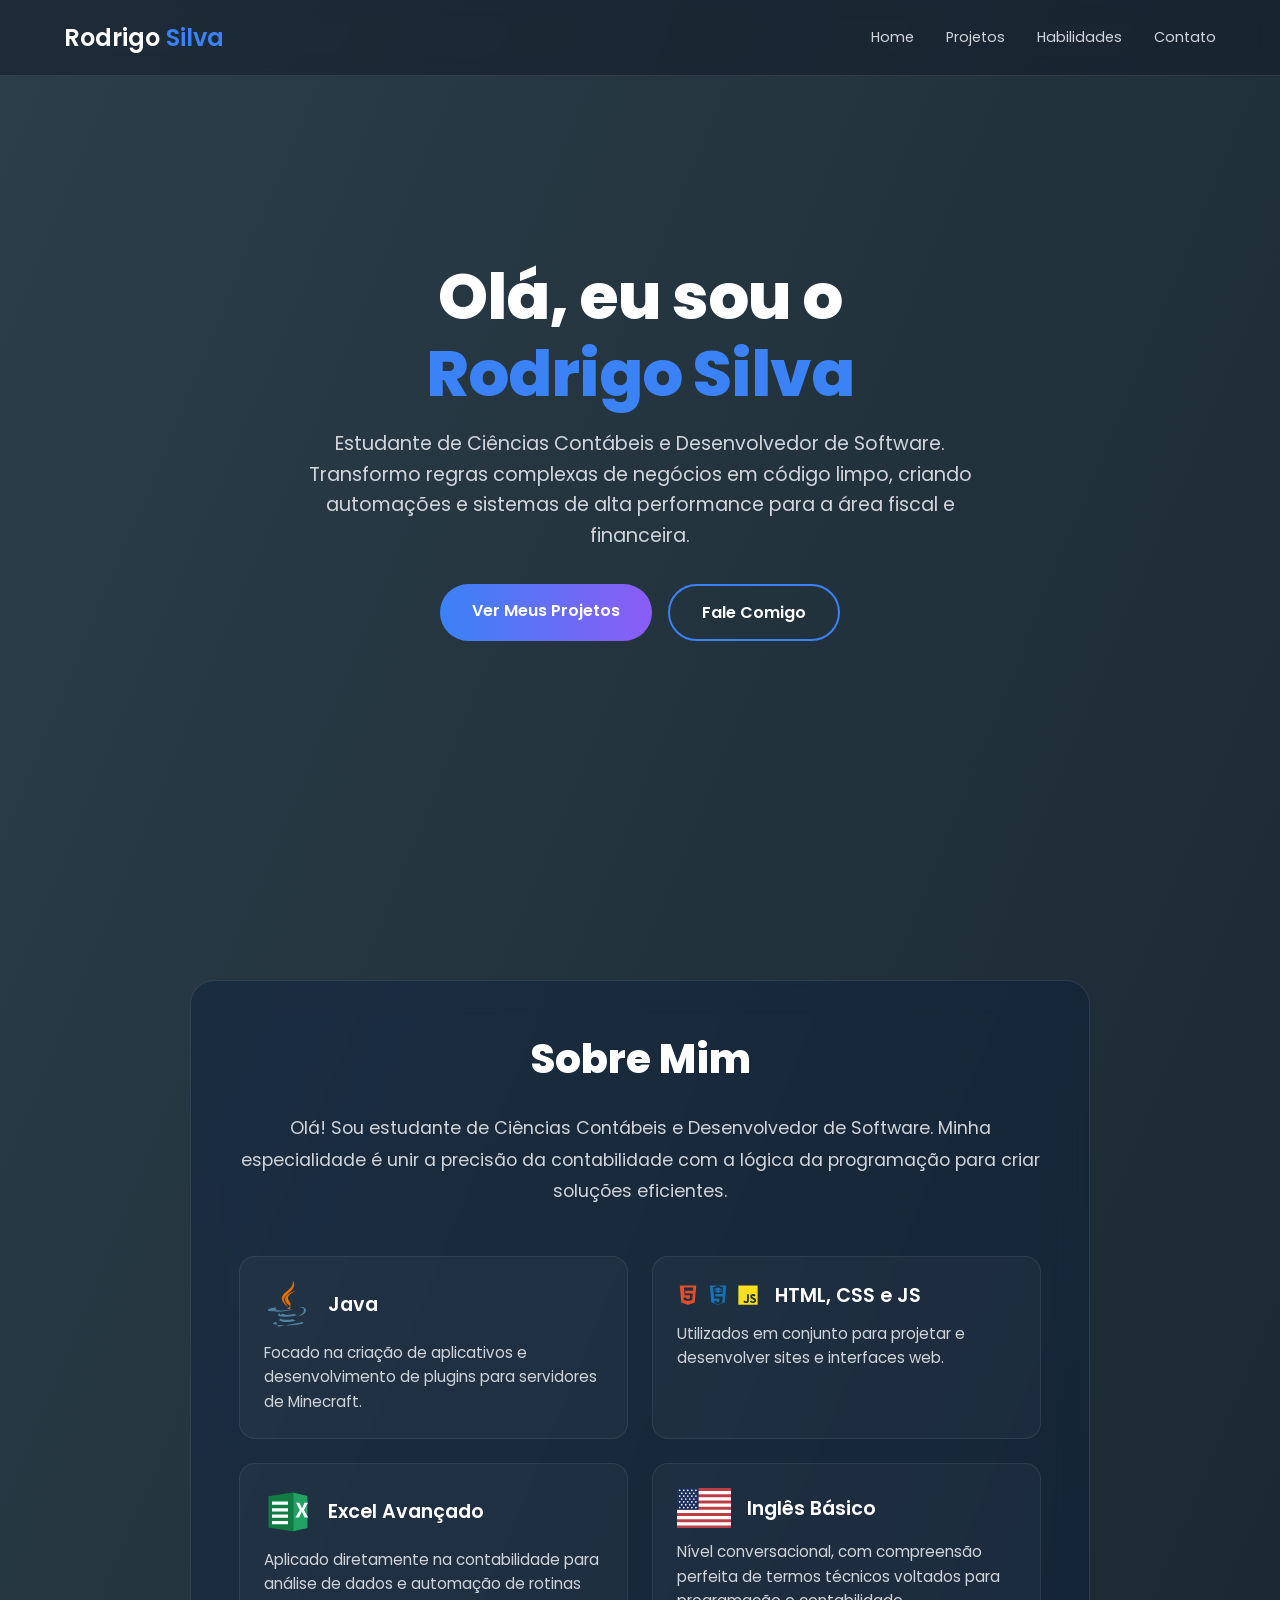
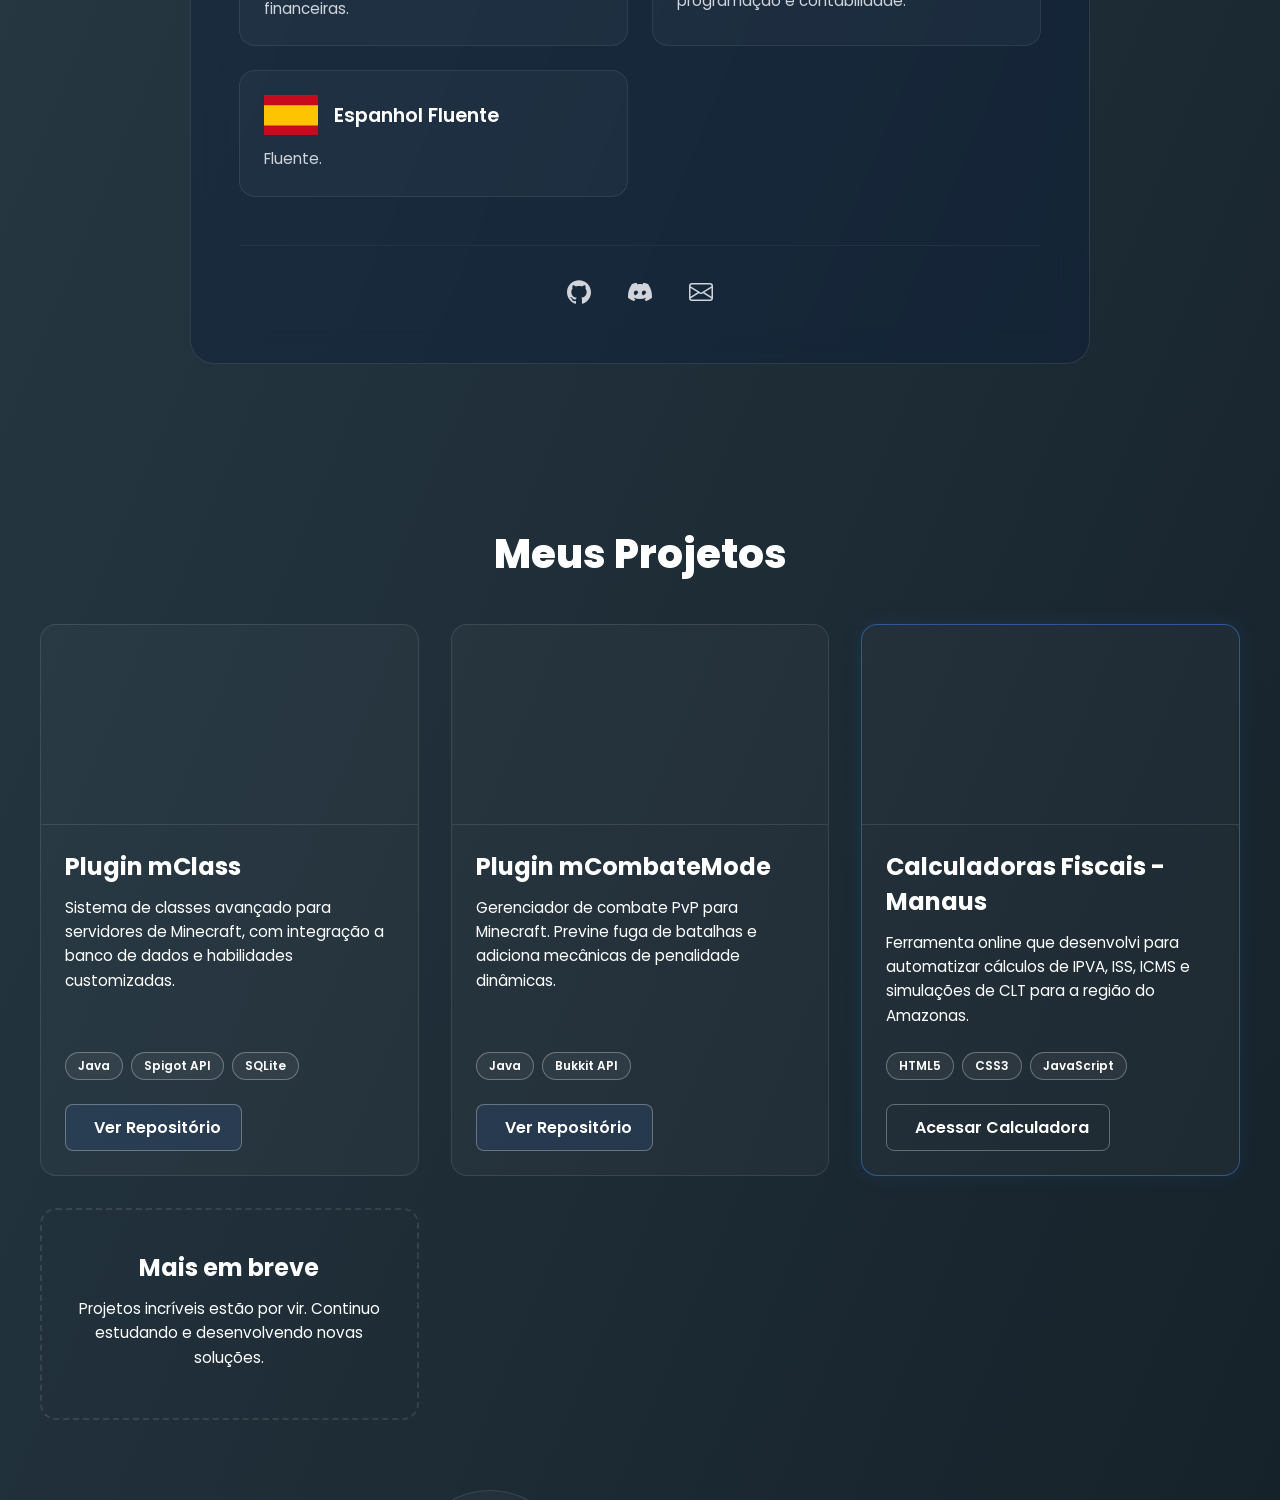
==== commit bbbdd370: "Sincronização total: removendo ignore e forçando arquivos" ====
--- a/index.html
+++ b/index.html
@@ -218,7 +218,7 @@
         <div class="project-image" style="background-image: url('https://images.unsplash.com/photo-1550745165-9bc0b252726f?q=80&w=2070&auto=format&fit=crop');"></div>
         <div class="project-content">
           <h3 style="color: #ffffff;">Plugin mClass</h3>
-          <p style="color: var(--text-secondary);">Sistema de classes avançado para servidores de Minecraft, com integração a banco de dados e habilidades customizadas.</p>
+          <p style="color: #ffffff;">Sistema de classes avançado para servidores de Minecraft, com integração a banco de dados e habilidades customizadas.</p>
           <div class="project-tags">
             <span class="tag" style="color: #ffffff; border-color: rgba(255,255,255,0.3);">Java</span>
             <span class="tag" style="color: #ffffff; border-color: rgba(255,255,255,0.3);">Spigot API</span>
@@ -235,7 +235,7 @@
         <div class="project-image" style="background-image: url('https://images.unsplash.com/photo-1542831371-29b0f74f9713?q=80&w=2070&auto=format&fit=crop');"></div>
         <div class="project-content">
           <h3 style="color: #ffffff;">Plugin mCombateMode</h3>
-          <p style="color: var(--text-secondary);">Gerenciador de combate PvP para Minecraft. Previne fuga de batalhas e adiciona mecânicas de penalidade dinâmicas.</p>
+          <p style="color: #ffffff;">Gerenciador de combate PvP para Minecraft. Previne fuga de batalhas e adiciona mecânicas de penalidade dinâmicas.</p>
           <div class="project-tags">
             <span class="tag" style="color: #ffffff; border-color: rgba(255,255,255,0.3);">Java</span>
             <span class="tag" style="color: #ffffff; border-color: rgba(255,255,255,0.3);">Bukkit API</span>
@@ -251,13 +251,13 @@
         <div class="project-image" style="background-image: url('https://images.unsplash.com/photo-1554224155-8d04cb21cd6c?q=80&w=2070&auto=format&fit=crop');"></div>
         <div class="project-content">
           <h3 style="color: #ffffff;">Calculadoras Fiscais - Manaus</h3>
-          <p style="color: var(--text-secondary);">Ferramenta online que desenvolvi para automatizar cálculos de IPVA, ISS, ICMS e simulações de CLT para a região do Amazonas.</p>
+          <p style="color: #ffffff;">Ferramenta online que desenvolvi para automatizar cálculos de IPVA, ISS, ICMS e simulações de CLT para a região do Amazonas.</p>
           <div class="project-tags">
             <span class="tag" style="color: #ffffff; border-color: rgba(255,255,255,0.3);">HTML5</span>
             <span class="tag" style="color: #ffffff; border-color: rgba(255,255,255,0.3);">CSS3</span>
             <span class="tag" style="color: #ffffff; border-color: rgba(255,255,255,0.3);">JavaScript</span>
           </div>
-          <span class="btn-project" style="color: #ffffff; border-color: rgba(255,255,255,0.3);">
+          <span class="btn-project" style="color: #ffffff; border-color: rgba(255,255,255,0.3); z-index: 10; position: relative;">
             <i class="ph ph-play-circle"></i> Acessar Calculadora
           </span>
         </div>
@@ -278,4 +278,3 @@
 
 </body>
 </html>
-git add .
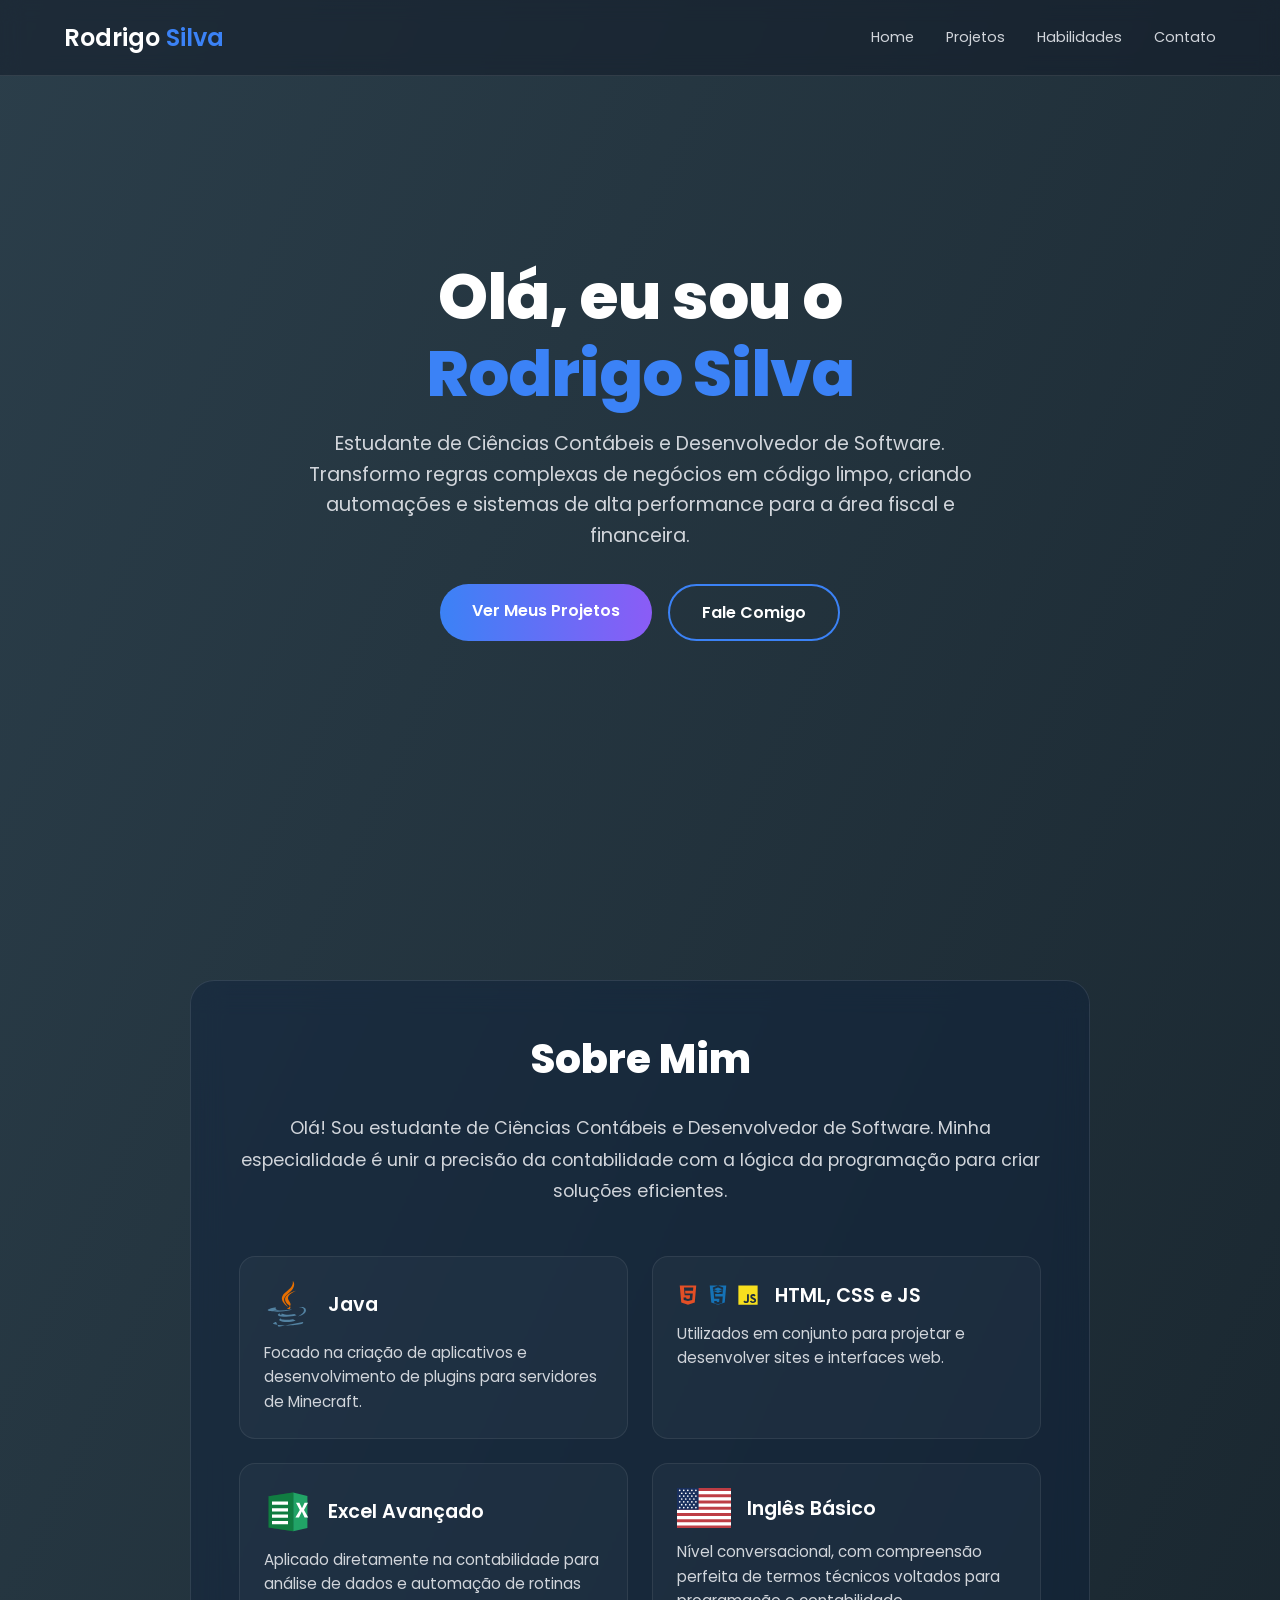
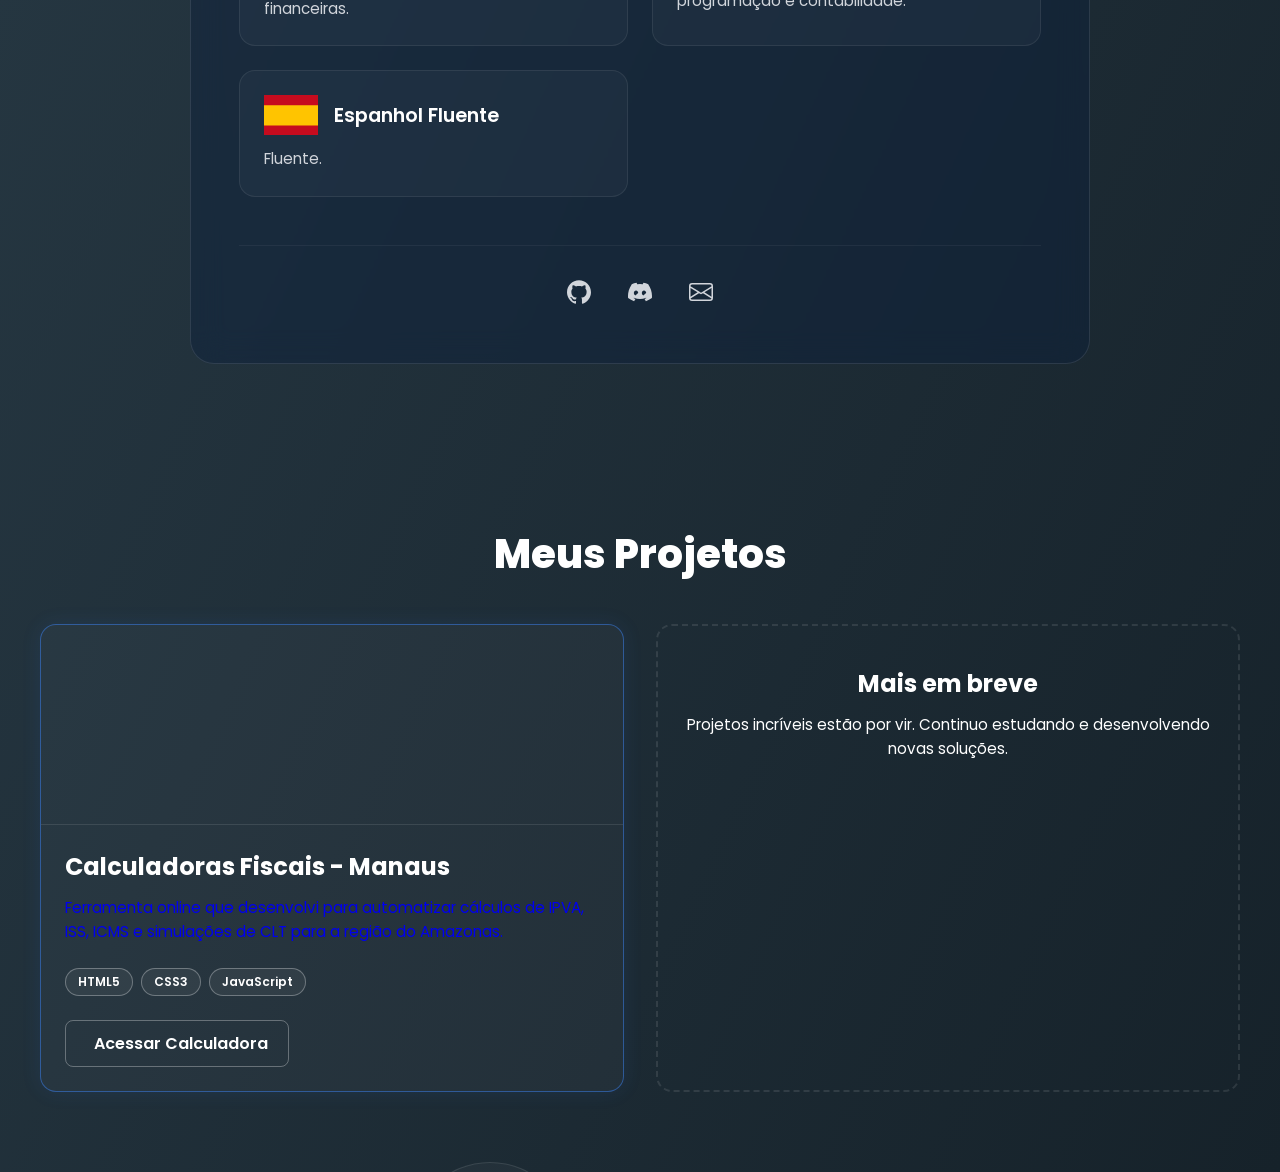
==== commit 03f33693: "Sincronização total: removendo ignore e forçando arquivos" ====
--- a/index.html
+++ b/index.html
@@ -213,45 +213,12 @@
     <h2 class="section-title">Meus Projetos</h2>
     <div class="projects-grid">
 
-      <!-- Card de Projeto 1 -->
-      <div class="project-card">
-        <div class="project-image" style="background-image: url('https://images.unsplash.com/photo-1550745165-9bc0b252726f?q=80&w=2070&auto=format&fit=crop');"></div>
-        <div class="project-content">
-          <h3 style="color: #ffffff;">Plugin mClass</h3>
-          <p style="color: #ffffff;">Sistema de classes avançado para servidores de Minecraft, com integração a banco de dados e habilidades customizadas.</p>
-          <div class="project-tags">
-            <span class="tag" style="color: #ffffff; border-color: rgba(255,255,255,0.3);">Java</span>
-            <span class="tag" style="color: #ffffff; border-color: rgba(255,255,255,0.3);">Spigot API</span>
-            <span class="tag" style="color: #ffffff; border-color: rgba(255,255,255,0.3);">SQLite</span>
-          </div>
-          <a href="#" class="btn-project" style="color: #ffffff; border-color: rgba(255,255,255,0.3);">
-            <i class="ph ph-link"></i> Ver Repositório
-          </a>
-        </div>
-      </div>
-
-      <!-- Card de Projeto 2 -->
-      <div class="project-card">
-        <div class="project-image" style="background-image: url('https://images.unsplash.com/photo-1542831371-29b0f74f9713?q=80&w=2070&auto=format&fit=crop');"></div>
-        <div class="project-content">
-          <h3 style="color: #ffffff;">Plugin mCombateMode</h3>
-          <p style="color: #ffffff;">Gerenciador de combate PvP para Minecraft. Previne fuga de batalhas e adiciona mecânicas de penalidade dinâmicas.</p>
-          <div class="project-tags">
-            <span class="tag" style="color: #ffffff; border-color: rgba(255,255,255,0.3);">Java</span>
-            <span class="tag" style="color: #ffffff; border-color: rgba(255,255,255,0.3);">Bukkit API</span>
-          </div>
-          <a href="#" class="btn-project" style="color: #ffffff; border-color: rgba(255,255,255,0.3);">
-            <i class="ph ph-link"></i> Ver Repositório
-          </a>
-        </div>
-      </div>
-
       <!-- Card de Projeto Destaque (Calculadora) -->
       <a href="calculadora.html" class="project-card highlight" style="text-decoration: none;">
         <div class="project-image" style="background-image: url('https://images.unsplash.com/photo-1554224155-8d04cb21cd6c?q=80&w=2070&auto=format&fit=crop');"></div>
         <div class="project-content">
           <h3 style="color: #ffffff;">Calculadoras Fiscais - Manaus</h3>
-          <p style="color: #ffffff;">Ferramenta online que desenvolvi para automatizar cálculos de IPVA, ISS, ICMS e simulações de CLT para a região do Amazonas.</p>
+          <p style="color: var(--text-secondary);">Ferramenta online que desenvolvi para automatizar cálculos de IPVA, ISS, ICMS e simulações de CLT para a região do Amazonas.</p>
           <div class="project-tags">
             <span class="tag" style="color: #ffffff; border-color: rgba(255,255,255,0.3);">HTML5</span>
             <span class="tag" style="color: #ffffff; border-color: rgba(255,255,255,0.3);">CSS3</span>
